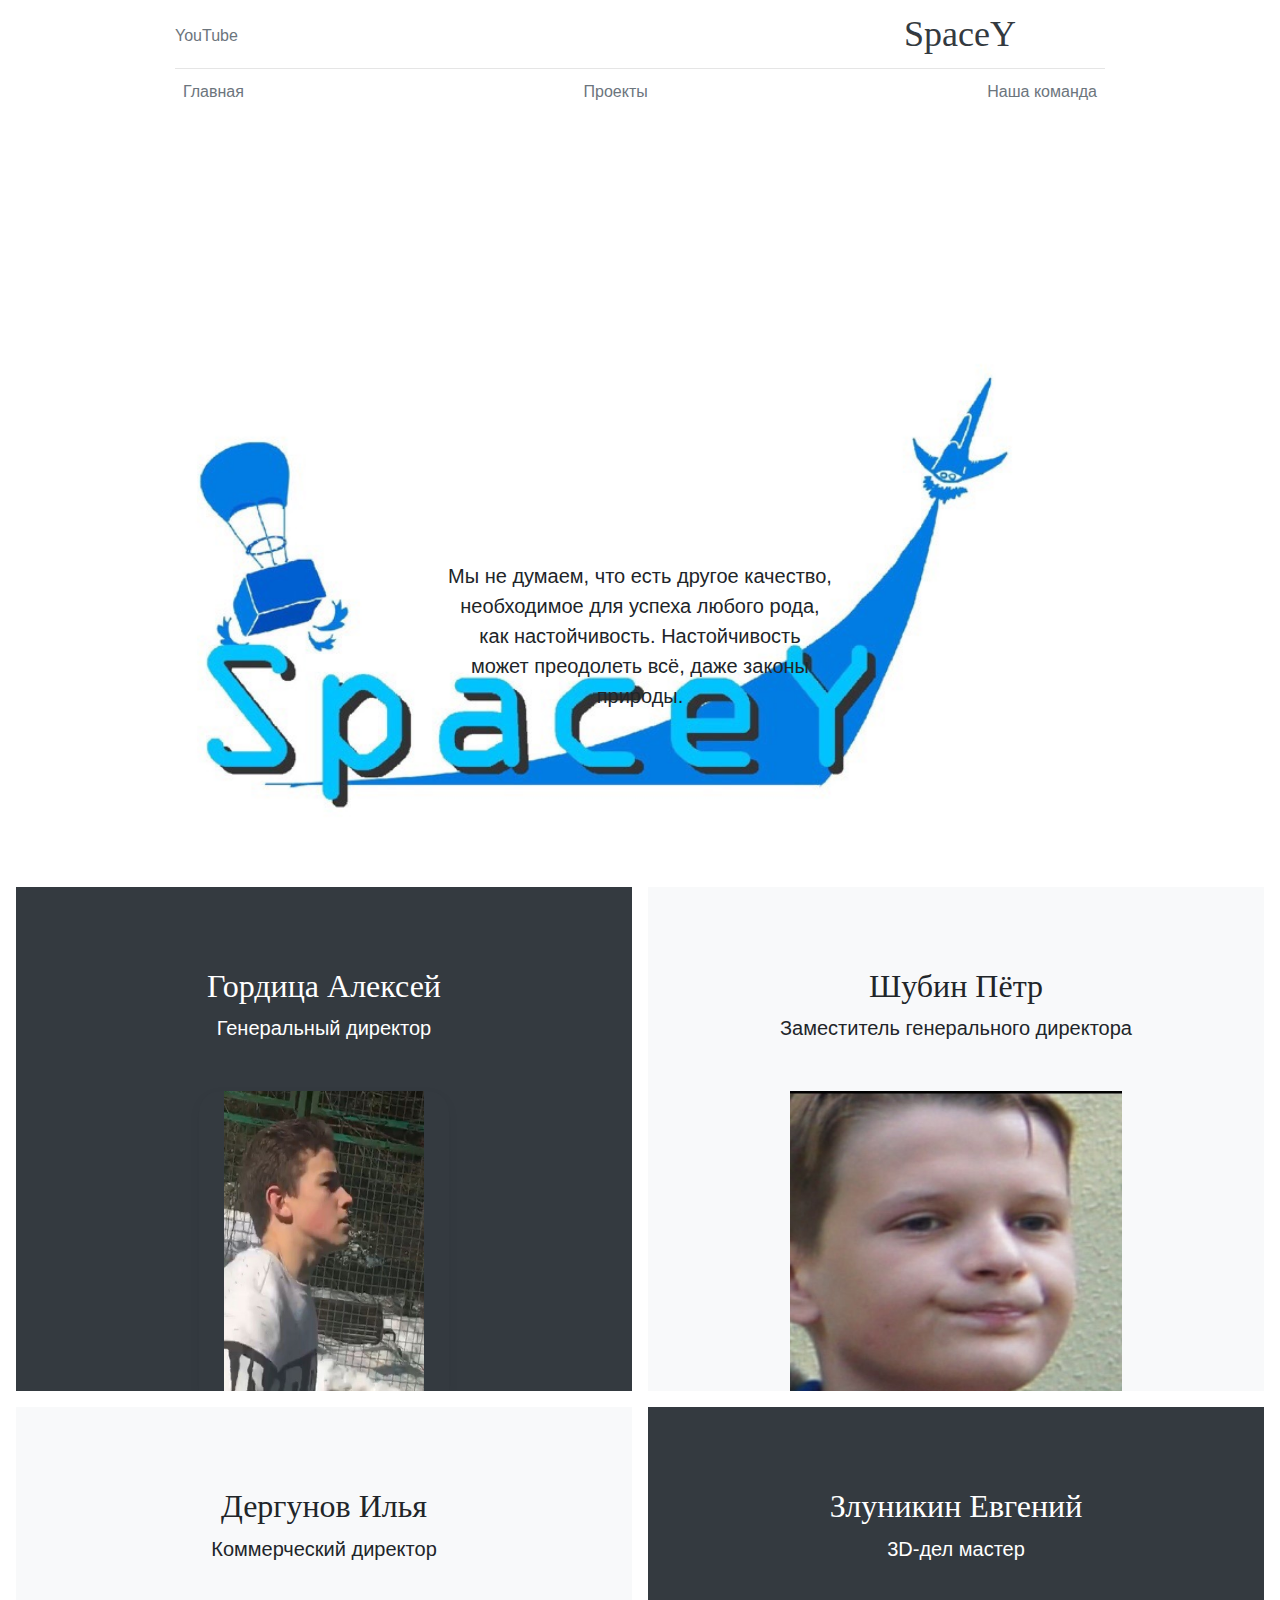
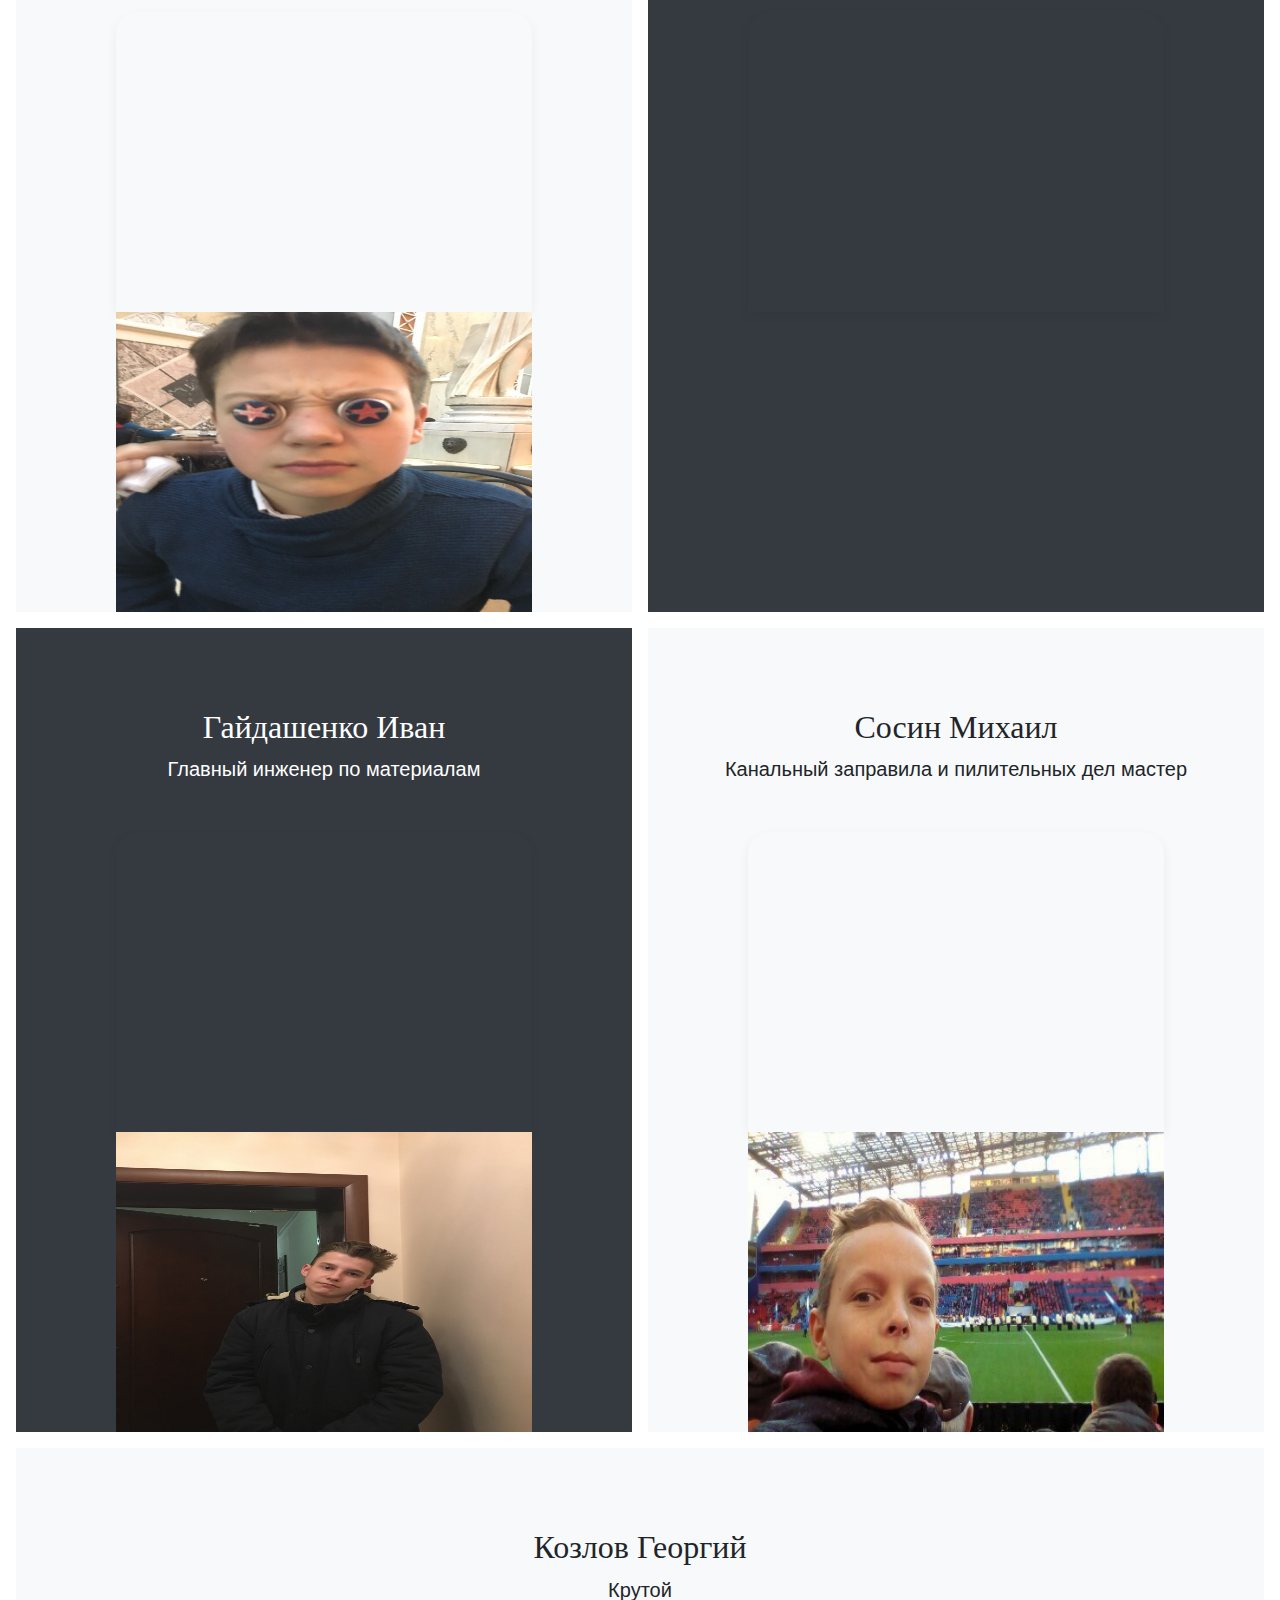
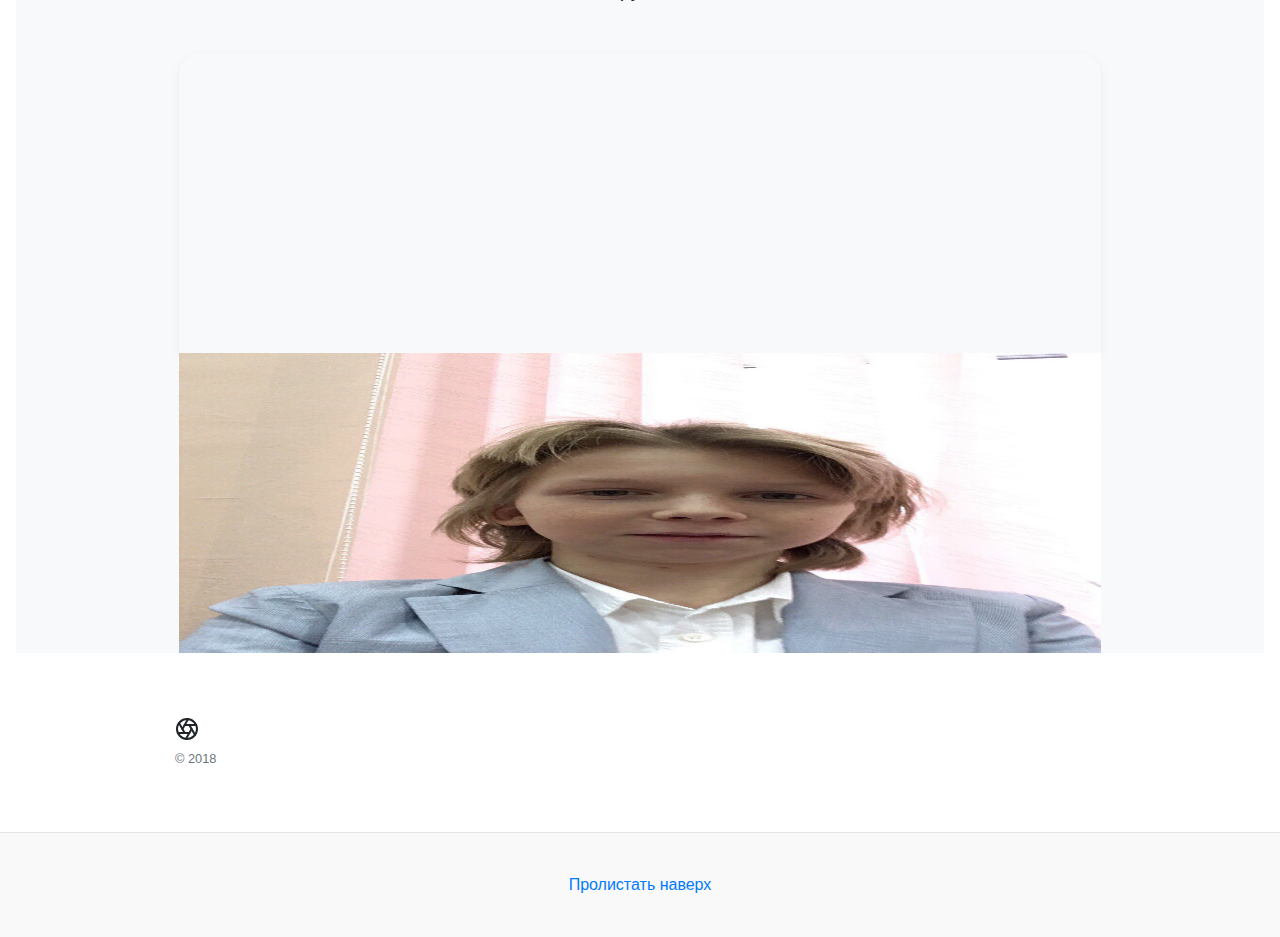
==== comanda.html @ ae743ade "69" ====
<!doctype html>
<html lang="en">
  <head>
    <meta charset="utf-8">
    <meta name="viewport" content="width=device-width, initial-scale=1, shrink-to-fit=no">
    <meta name="description" content="">
    <meta name="author" content="">
    <link rel="icon" href="./favicon.ico">

    <title>Команда SpaceY</title>

    <!-- Bootstrap core CSS -->
    <link href="./bootstrap.min.css" rel="stylesheet">

    <!-- Custom styles for this template -->
    <link href="SpaceY.css" rel="stylesheet">
  </head>

  <body>

    <div class="container">
      <header class="blog-header py-3">
        <div class="row flex-nowrap justify-content-between align-items-center">
          <div class="col-4 pt-1">
            <a class="text-muted" href="https://www.youtube.com/channel/UCDtJTgXYi8JCmPiMseCJ4BQ?view_as=subscriber">YouTube</a>
          </div>
          <div class="col-4 text-center">
            <a class="blog-header-logo text-dark" href="index.html">SpaceY</a>
          </div>
        </div>
      </header>

      <div class="nav-scroller py-1 mb-2">
        <nav class="nav d-flex justify-content-between">
          <a class="p-2 text-muted" href="index.html">Главная</a>
          <a class="p-2 text-muted" href="indexproject.html">Проекты</a>
          <a class="p-2 text-muted" href="#">Наша команда</a>
        </nav>
      </div>
    </div>


    <div class="space-backgroud-2">
      <div class="position-relative space-backgroud-3 overflow-hidden p-3 p-md-5 m-md-3 text-center bg-white">
        <div class="col-md-5 p-lg-5 mx-auto my-5">
          <!--<h1 class="display-4 font-weight-normal">Punny headline</h1>-->
          <p class="lead font-weight-normal text-opacity">Мы не думаем, что есть другое качество, необходимое для успеха любого рода, как настойчивость. Настойчивость может преодолеть всё, даже законы природы.</p>
        </div>
        <!--<div class="product-device box-shadow d-none d-md-block"></div>
        <div class="product-device product-device-2 box-shadow d-none d-md-block"></div>-->
      </div>
    </div>
    <div class="d-md-flex flex-md-equal w-100 my-md-3 pl-md-3">
      <div class="bg-dark mr-md-3 pt-3 px-3 pt-md-5 px-md-5 text-center text-white overflow-hidden">
        <div class="my-3 py-3">
          <h2 class="display-5">Гордица Алексей</h2>
          <p class="lead">Генеральный директор</p>
        </div>
        <div class="bg-dark box-shadow mx-auto" style="width: 250px; height: 300px; border-radius: 21px 21px 0 0;">
          <img src="./olesha.jpg" alt="Responsive image" style="width: 80%; height: 300px;" >
        </div>
      </div>
      <div class="bg-light mr-md-3 pt-3 px-3 pt-md-5 px-md-5 text-center overflow-hidden">
        <div class="my-3 p-3">
          <h2 class="display-5">Шубин Пётр</h2>
          <p class="lead">Заместитель генерального директора</p>
        </div>
        <div class="bg-light box shadow mx-auto" style="width: 80%; height: 300px; border-radius: 21px 21px 0 0;">
          <img src="./petya.jpg" alt="Responsive image" style="width: 80%; height: 300px;" >
        </div>
      </div>
    </div>

    <div class="d-md-flex flex-md-equal w-100 my-md-3 pl-md-3">
     <div class="bg-light mr-md-3 pt-3 px-3 pt-md-5 px-md-5 text-center overflow-hidden">
        <div class="my-3 p-3">
          <h2 class="display-5">Дергунов Илья</h2>
          <p class="lead">Коммерческий директор</p>
        </div>
        <div class="bg-light box-shadow mx-auto" style="width: 80%; height: 300px; border-radius: 21px 21px 0 0;"></div>
          <img src="./iluha.jpg" alt="Responsive image" style="width: 80%; height: 300px;" >
      </div>
      <div class="bg-dark mr-md-3 pt-3 px-3 pt-md-5 px-md-5 text-center text-white overflow-hidden">
        <div class="my-3 py-3">
          <h2 class="display-5">Злуникин Евгений</h2>
          <p class="lead">3D-дел мастер</p>
        </div>
        <div class="bg-dark box-shadow mx-auto" style="width: 80%; height: 300px; border-radius: 21px 21px 0 0;"></div>
      </div>
    </div>

    <div class="d-md-flex flex-md-equal w-100 my-md-3 pl-md-3">
       <div class="bg-dark mr-md-3 pt-3 px-3 pt-md-5 px-md-5 text-center text-white overflow-hidden">
        <div class="my-3 py-3">
          <h2 class="display-5">Гайдашенко Иван</h2>
          <p class="lead">Главный инженер по материалам</p>
        </div>
        <div class="bg-dark box-shadow mx-auto" style="width: 80%; height: 300px; border-radius: 21px 21px 0 0;"></div>
          <img src="./ivane.jpg" alt="Responsive image" style="width: 80%; height: 300px;" >
      </div>
      <div class="bg-light mr-md-3 pt-3 px-3 pt-md-5 px-md-5 text-center overflow-hidden">
        <div class="my-3 p-3">
          <h2 class="display-5">Сосин Михаил</h2>
          <p class="lead">Канальный заправила и пилительных дел мастер</p>
        </div>
        <div class="bg-light box-shadow mx-auto" style="width: 80%; height: 300px; border-radius: 21px 21px 0 0;"></div>
          <img src="./misha.jpg" alt="Responsive image" style="width: 80%; height: 300px;" >
      </div>
    </div>

    <div class="d-md-flex flex-md-equal w-100 my-md-3 pl-md-3">
      <div class="bg-light mr-md-3 pt-3 px-3 pt-md-5 px-md-5 text-center overflow-hidden">
        <div class="my-3 p-3">
          <h2 class="display-5">Козлов Георгий</h2>
          <p class="lead">Крутой</p>
        </div>
        <div class="bg-light box-shadow mx-auto" style="width: 80%; height: 300px; border-radius: 21px 21px 0 0;"></div>
          <img src="./gosha.jpg" alt="Responsive image" style="width: 80%; height: 300px;" >
      </div>
      <!-- <div class="bg-dark mr-md-3 pt-3 px-3 pt-md-5 px-md-5 text-center text-white overflow-hidden">
        <div class="my-3 py-3">
          <h2 class="display-5">Семанин Андрей</h2>
          <p class="lead">Рвётся в бой</p>
        </div>
        <div class="bg-dark box-shadow mx-auto" style="width: 80%; height: 300px; border-radius: 21px 21px 0 0;"></div>
      </div>-->
    </div>

    <footer class="container py-5">
      <div class="row">
        <div class="col-12 col-md">
          <svg xmlns="http://www.w3.org/2000/svg" width="24" height="24" viewBox="0 0 24 24" fill="none" stroke="currentColor" stroke-width="2" stroke-linecap="round" stroke-linejoin="round" class="d-block mb-2"><circle cx="12" cy="12" r="10"></circle><line x1="14.31" y1="8" x2="20.05" y2="17.94"></line><line x1="9.69" y1="8" x2="21.17" y2="8"></line><line x1="7.38" y1="12" x2="13.12" y2="2.06"></line><line x1="9.69" y1="16" x2="3.95" y2="6.06"></line><line x1="14.31" y1="16" x2="2.83" y2="16"></line><line x1="16.62" y1="12" x2="10.88" y2="21.94"></line></svg>
          <small class="d-block mb-3 text-muted">&copy; 2018</small>
        </div>
      </div>
    </footer>
    <footer class="blog-footer">
      <p>
        <a href="#">Пролистать наверх</a>
      </p>
    </footer>

    <!-- Bootstrap core JavaScript
    ================================================== -->
    <!-- Placed at the end of the document so the pages load faster -->
    <script src="https://code.jquery.com/jquery-3.2.1.slim.min.js" integrity="sha384-KJ3o2DKtIkvYIK3UENzmM7KCkRr/rE9/Qpg6aAZGJwFDMVNA/GpGFF93hXpG5KkN" crossorigin="anonymous"></script>
    <script>window.jQuery || document.write('<script src="./jquery-slim.min.js"><\/script>')</script>
    <script src="./popper.min.js"></script>
    <script src="./bootstrap.min.js"></script>
    <script src="./holder.min.js"></script>
    <script>
      Holder.addTheme('thumb', {
        bg: '#55595c',
        fg: '#eceeef',
        text: 'Thumbnail'
      });
    </script>
  </body>
</html>
---- SpaceY.css ----
/* stylelint-disable selector-list-comma-newline-after */

.blog-header {
  line-height: 1;
  border-bottom: 1px solid #e5e5e5;
}

.blog-header-logo {
  font-family: "Playfair Display", Georgia, "Times New Roman", serif;
  font-size: 2.25rem;
}

.blog-header-logo:hover {
  text-decoration: none;
}

h1, h2, h3, h4, h5, h6 {
  font-family: "Playfair Display", Georgia, "Times New Roman", serif;
}

.display-4 {
  font-size: 2.5rem;
}
@media (min-width: 768px) {
  .display-4 {
    font-size: 3rem;
  }
}

.nav-scroller {
  position: relative;
  z-index: 2;
  height: 2.75rem;
  overflow-y: hidden;
}

.nav-scroller .nav {
  display: -webkit-box;
  display: -ms-flexbox;
  display: flex;
  -ms-flex-wrap: nowrap;
  flex-wrap: nowrap;
  padding-bottom: 1rem;
  margin-top: -1px;
  overflow-x: auto;
  text-align: center;
  white-space: nowrap;
  -webkit-overflow-scrolling: touch;
}

.nav-scroller .nav-link {
  padding-top: .75rem;
  padding-bottom: .75rem;
  font-size: .875rem;
}

.card-img-right {
  height: 100%;
  border-radius: 0 3px 3px 0;
}

.flex-auto {
  -ms-flex: 0 0 auto;
  -webkit-box-flex: 0;
  flex: 0 0 auto;
}

.h-250 { height: 250px; }
@media (min-width: 768px) {
  .h-md-250 { height: 250px; }
}

.border-top { border-top: 1px solid #e5e5e5; }
.border-bottom { border-bottom: 1px solid #e5e5e5; }

.box-shadow { box-shadow: 0 .25rem .75rem rgba(0, 0, 0, .05); }

/*
 * Blog name and description
 */
.blog-title {
  margin-bottom: 0;
  font-size: 2rem;
  font-weight: 400;
}
.blog-description {
  font-size: 1.1rem;
  color: #999;
}

@media (min-width: 40em) {
  .blog-title {
    font-size: 3.5rem;
  }
}

/* Pagination */
.blog-pagination {
  margin-bottom: 4rem;
}
.blog-pagination > .btn {
  border-radius: 2rem;
}

/*
 * Blog posts
 */
.blog-post {
  margin-bottom: 4rem;
}
.blog-post-title {
  margin-bottom: .25rem;
  font-size: 2.5rem;
}
.blog-post-meta {
  margin-bottom: 1.25rem;
  color: #999;
}

/*
 * Footer
 */
.blog-footer {
  padding: 2.5rem 0;
  color: #999;
  text-align: center;
  background-color: #f9f9f9;
  border-top: .05rem solid #e5e5e5;
}
.blog-footer p:last-child {
  margin-bottom: 0;
}
.container {
  max-width: 960px;
}

/*
 * Custom translucent site header
 */

.site-header {
  background-color: rgba(0, 0, 0, .85);
  -webkit-backdrop-filter: saturate(180%) blur(20px);
  backdrop-filter: saturate(180%) blur(20px);
}
.site-header a {
  color: #999;
  transition: ease-in-out color .15s;
}
.site-header a:hover {
  color: #fff;
  text-decoration: none;
}

/*
 * Dummy devices (replace them with your own or something else entirely!)
 */

.product-device {
  position: absolute;
  right: 10%;
  bottom: -30%;
  width: 300px;
  height: 540px;
  background-color: #333;
  border-radius: 21px;
  -webkit-transform: rotate(30deg);
  transform: rotate(30deg);
}

.product-device::before {
  position: absolute;
  top: 10%;
  right: 10px;
  bottom: 10%;
  left: 10px;
  content: "";
  background-color: rgba(255, 255, 255, .1);
  border-radius: 5px;
}

.product-device-2 {
  top: -25%;
  right: auto;
  bottom: 0;
  left: 5%;
  background-color: #e5e5e5;
}
.space-backgroud {
  background-image: url("./oryol-1.jpg");
  background-repeat: no-repeat;
  width: 100%;
  height: 100%;
}
.space-backgroud-2 {
  opacity: 1;
  
}
.space-backgroud-3 {
  background-image: url("./newlog.jpg");
  background-repeat: no-repeat;
  background-size: 87%;
  margin: 20%;
  height: 100%;
  opacity: 1;
}
.space-backgroud-4 {
  background-image: url("./oryol-2.jpg");
  background-repeat: no-repeat;
  width: 100%;
  height: 100%;
}

.text-opacity {
  margin-top: 75%;
}
/*
 * Extra utilities
 */

.border-top { border-top: 1px solid #e5e5e5; }
.border-bottom { border-bottom: 1px solid #e5e5e5; }

.box-shadow { box-shadow: 0 .25rem .75rem rgba(0, 0, 0, .05); }

.flex-equal > * {
  -ms-flex: 1;
  -webkit-box-flex: 1;
  flex: 1;
}
@media (min-width: 768px) {
  .flex-md-equal > * {
    -ms-flex: 1;
    -webkit-box-flex: 1;
    flex: 1;
  }
}

.overflow-hidden { overflow: hidden; }
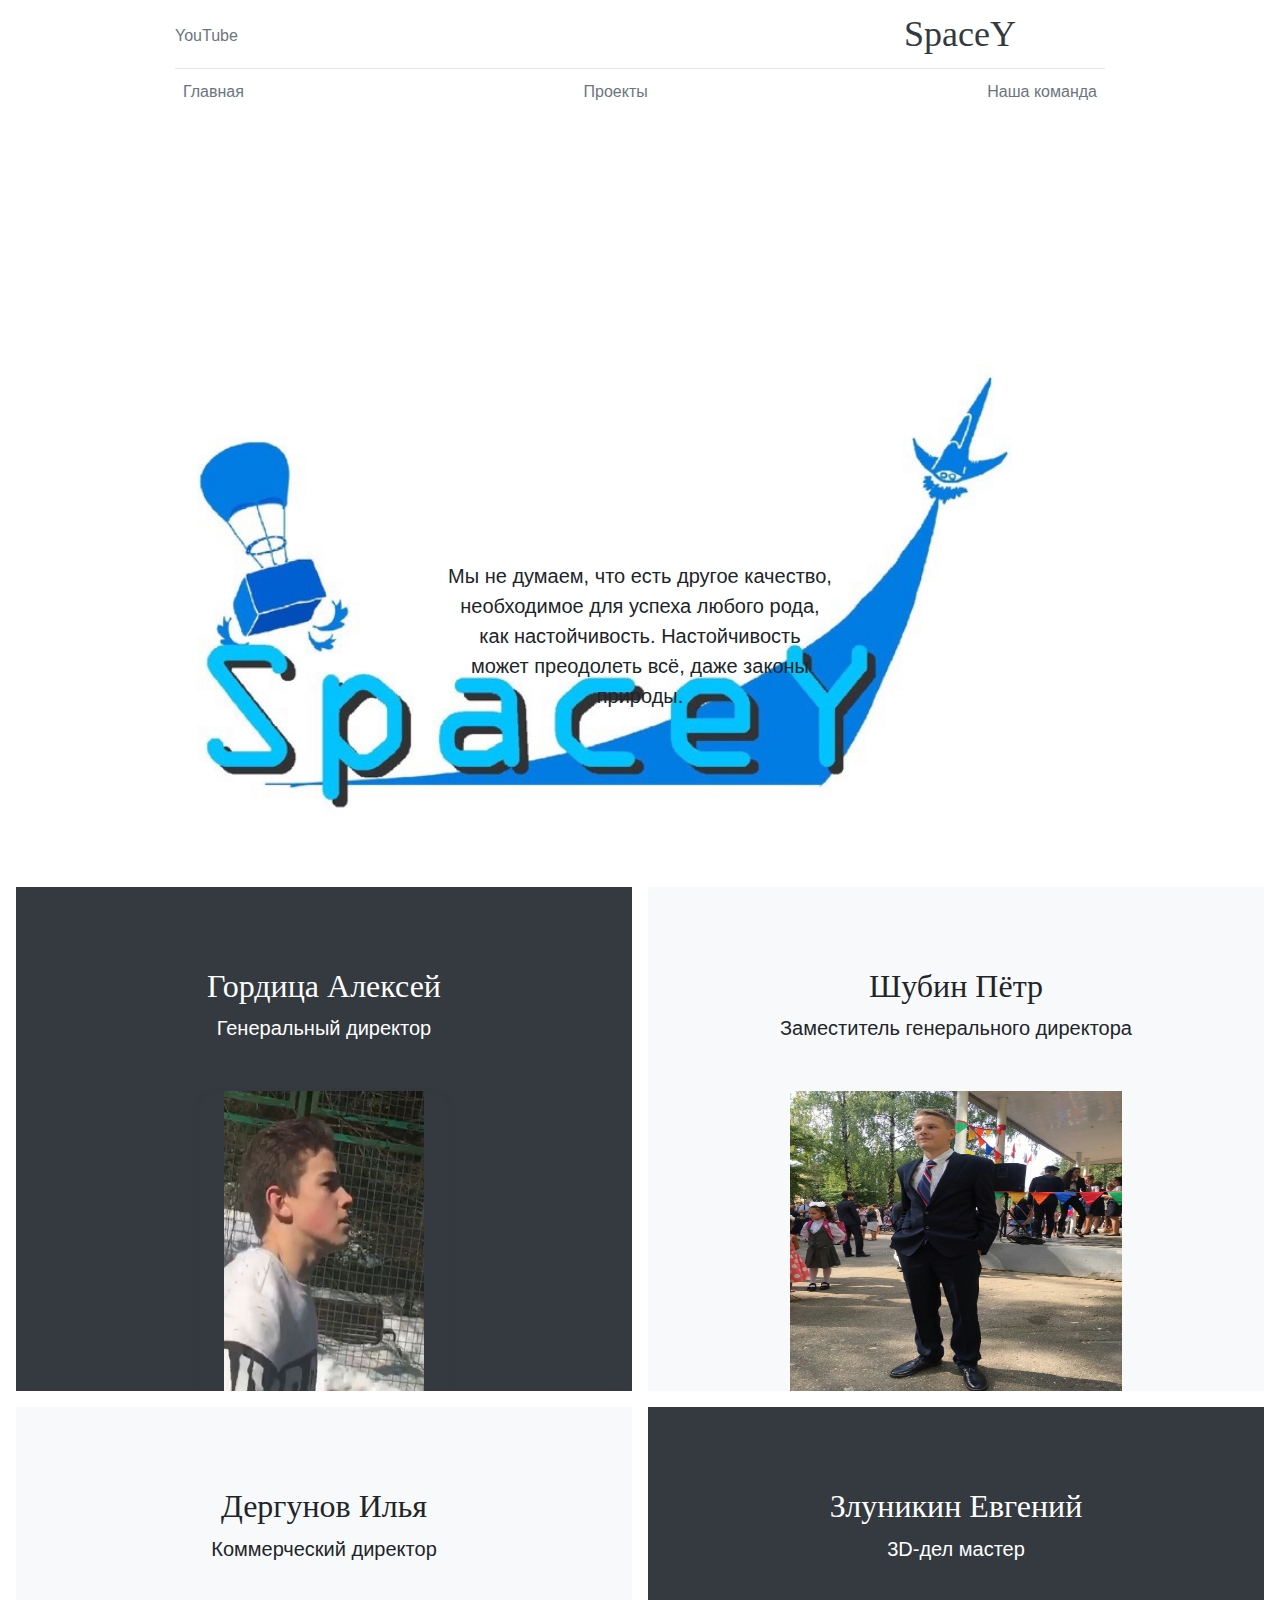
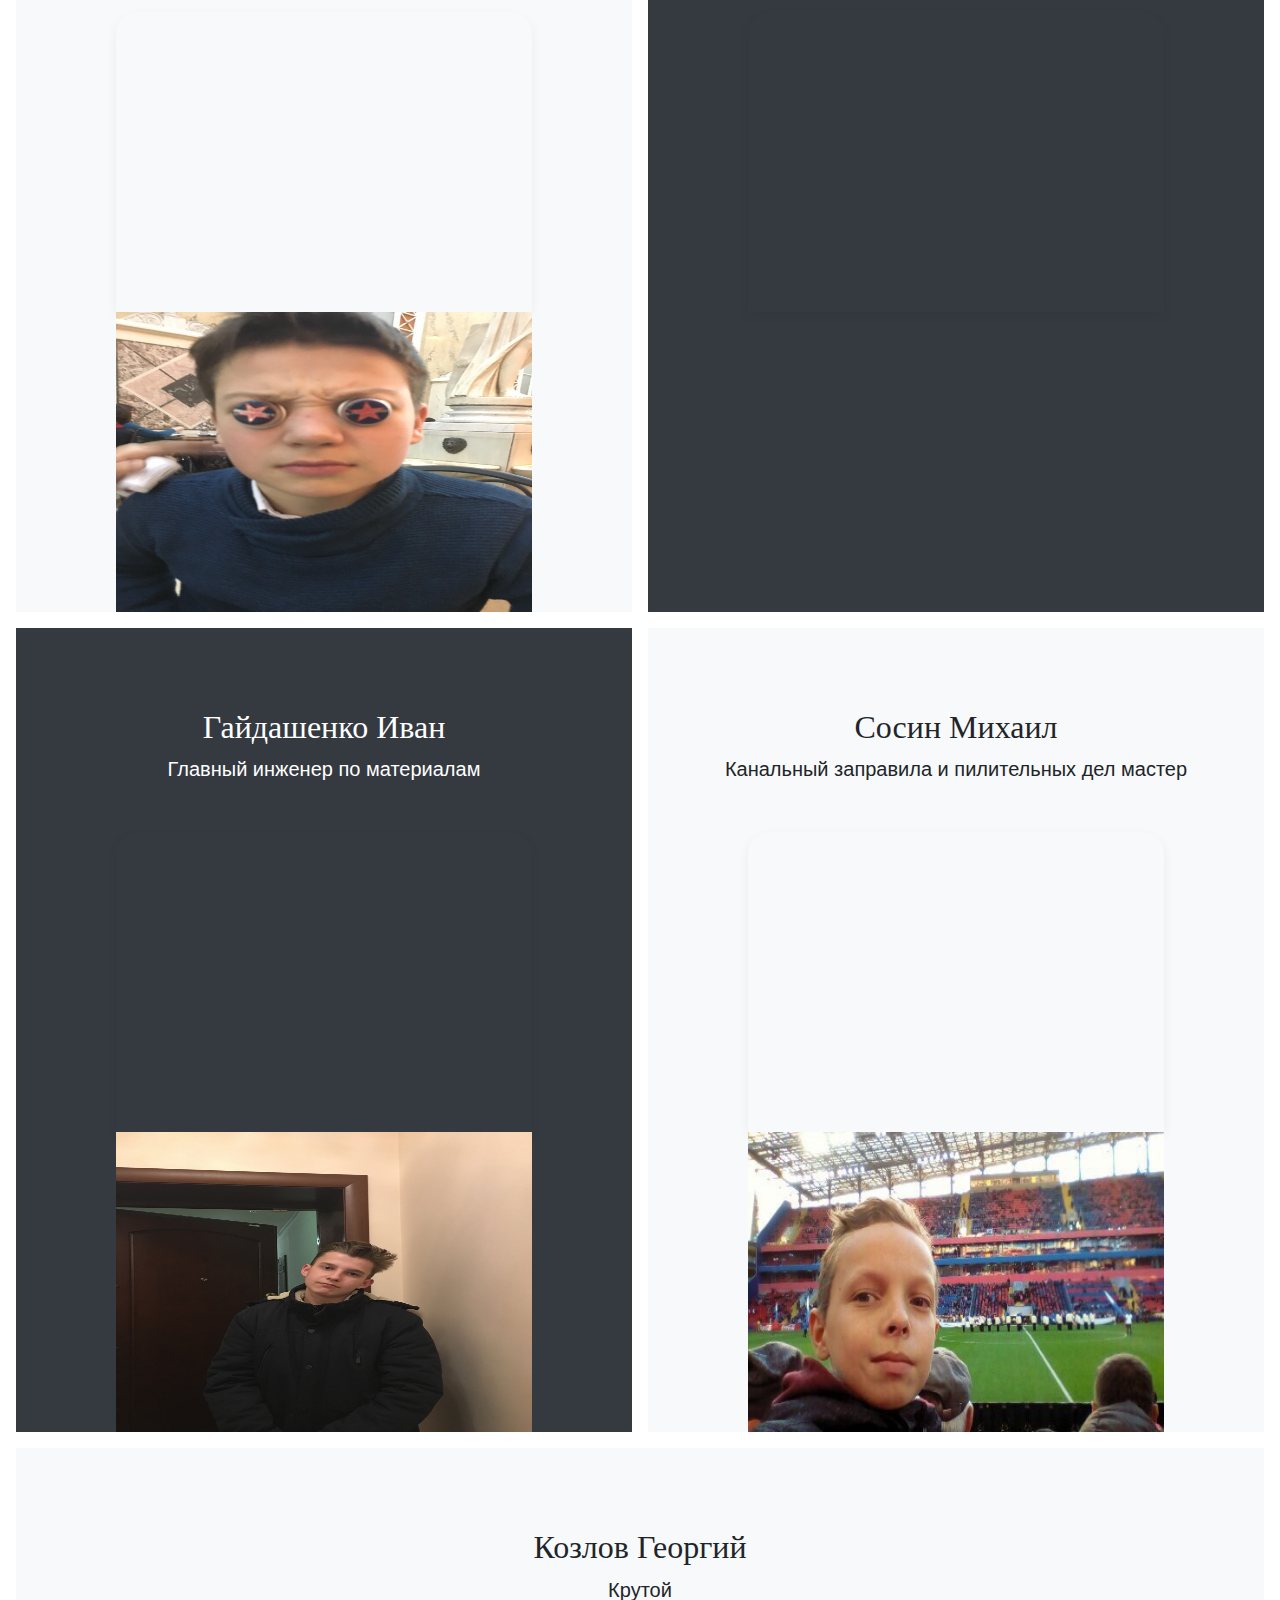
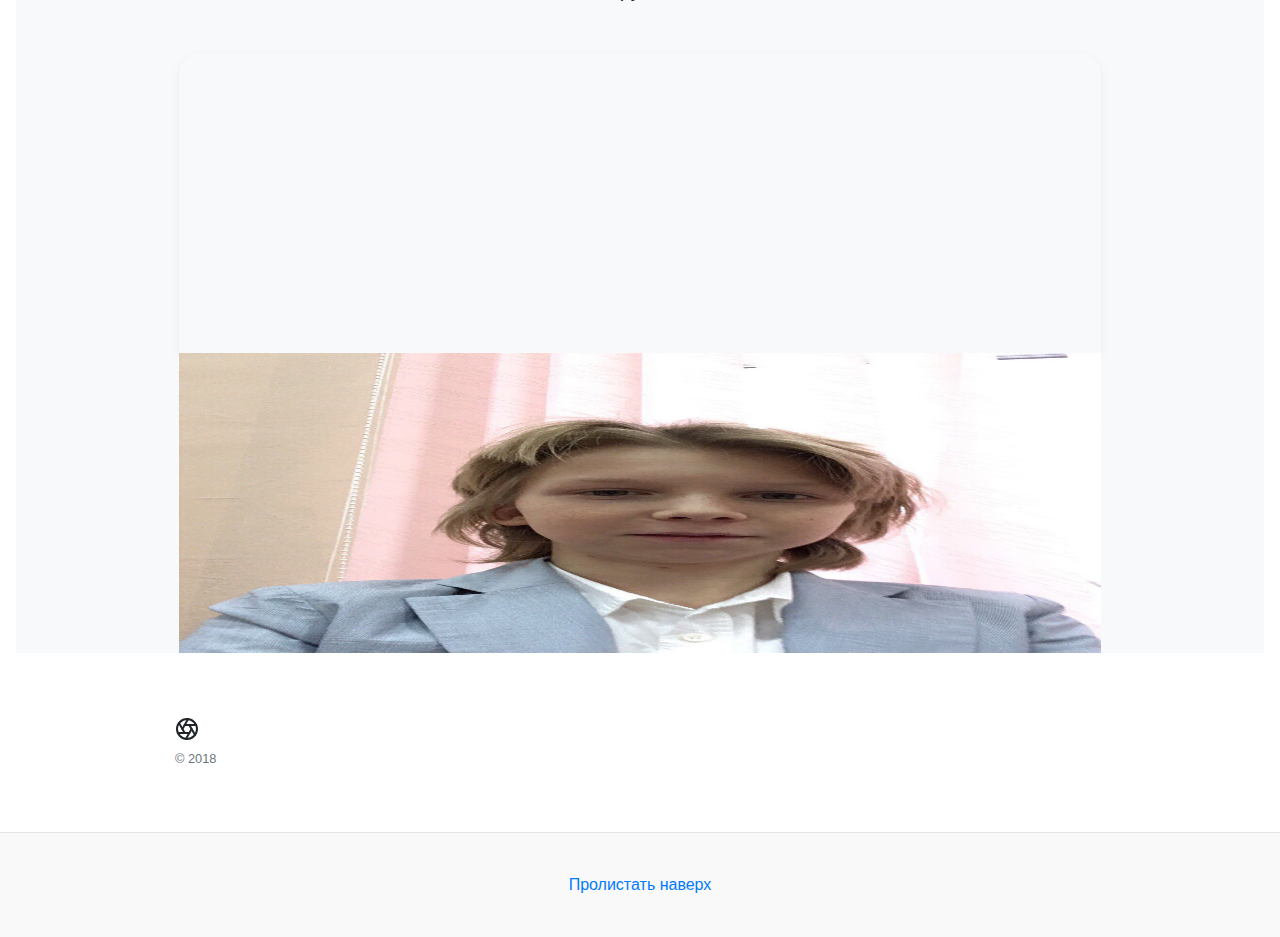
==== commit 1f3645e4: "71" ====
--- a/comanda.html
+++ b/comanda.html
@@ -66,7 +66,7 @@
           <p class="lead">Заместитель генерального директора</p>
         </div>
         <div class="bg-light box shadow mx-auto" style="width: 80%; height: 300px; border-radius: 21px 21px 0 0;">
-          <img src="./petya.jpg" alt="Responsive image" style="width: 80%; height: 300px;" >
+          <img src="./petyanaryad.jpg" alt="Responsive image" style="width: 80%; height: 300px;" >
         </div>
       </div>
     </div>
--- a/SpaceY.css
+++ b/SpaceY.css
@@ -187,7 +187,7 @@
   background-color: #e5e5e5;
 }
 .space-backgroud {
-  background-image: url("./oryol-1.jpg");
+  background-image: url("./earth.jpg");
   background-repeat: no-repeat;
   width: 100%;
   height: 100%;
@@ -204,8 +204,8 @@
   height: 100%;
   opacity: 1;
 }
-.space-backgroud-4 {
-  background-image: url("./oryol-2.jpg");
+.space-backgroud-4ss {
+  background-image: url("./oryol-1.jpg");
   background-repeat: no-repeat;
   width: 100%;
   height: 100%;
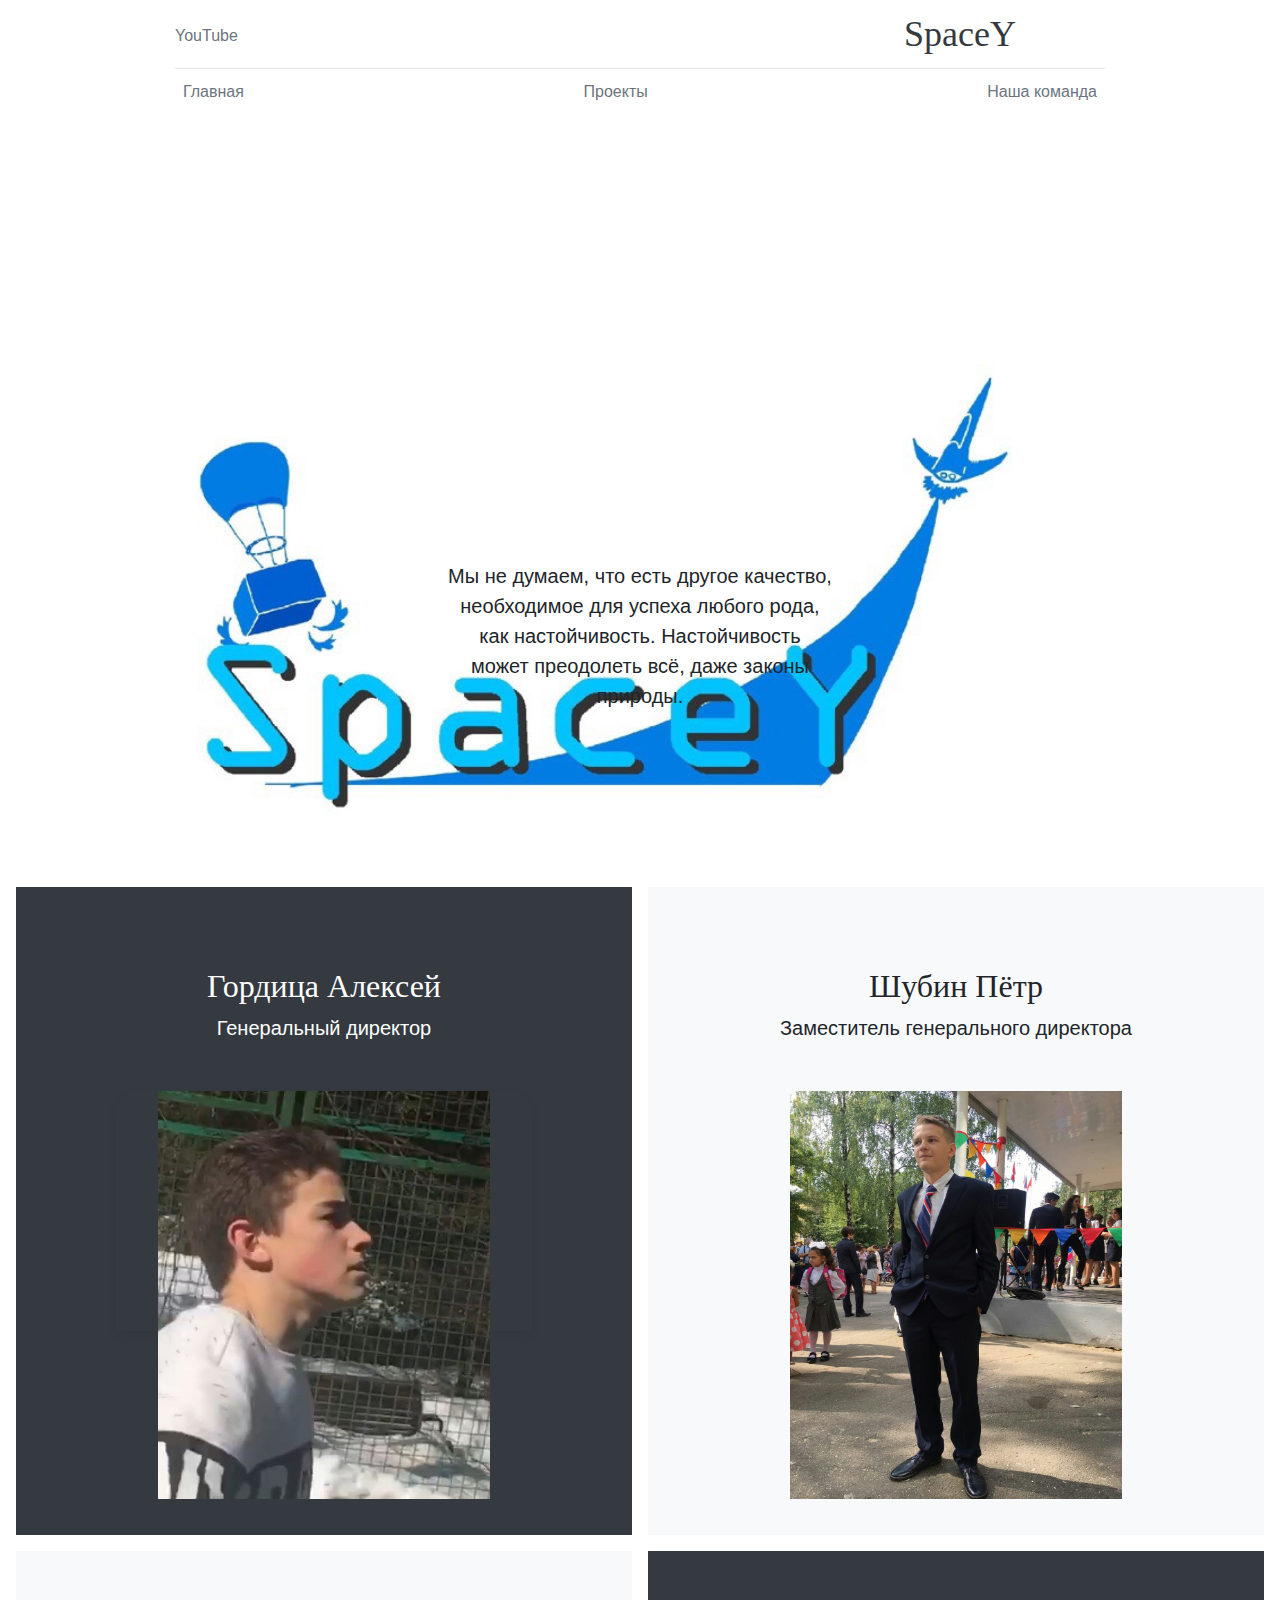
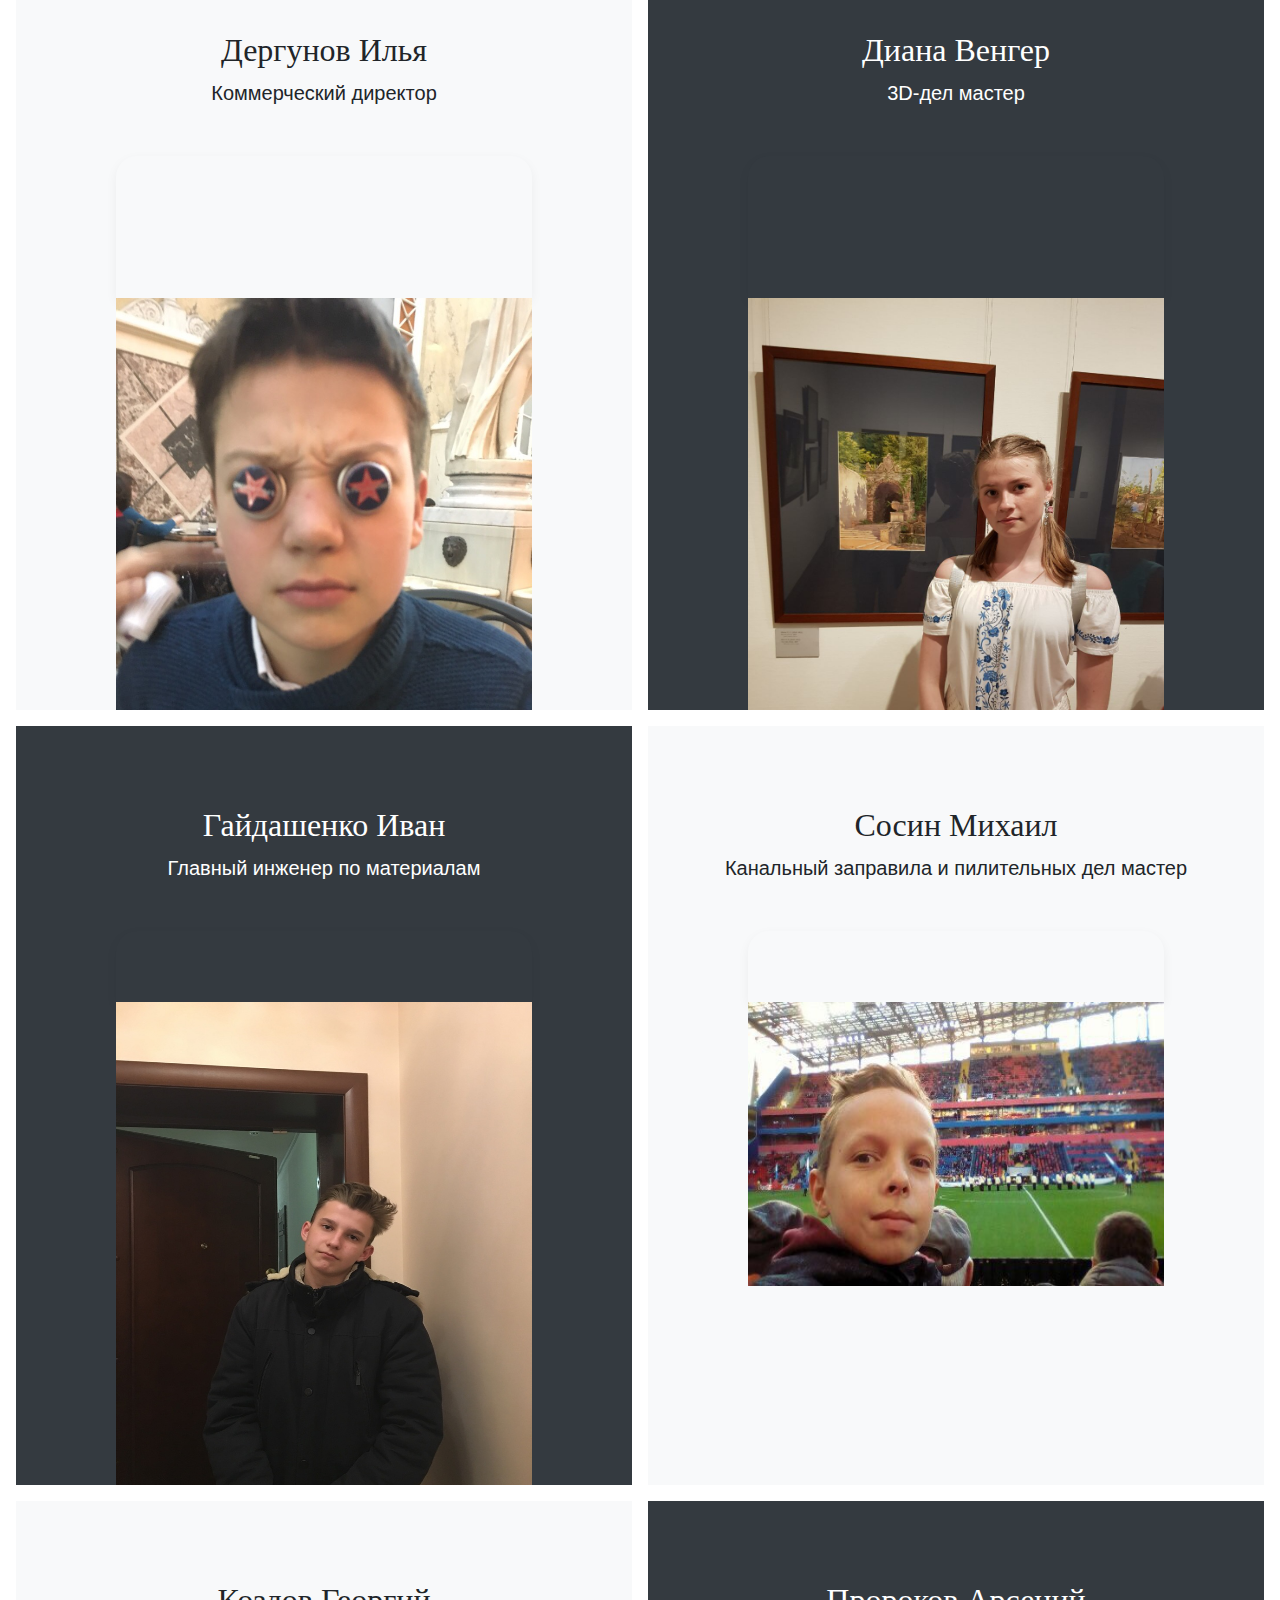
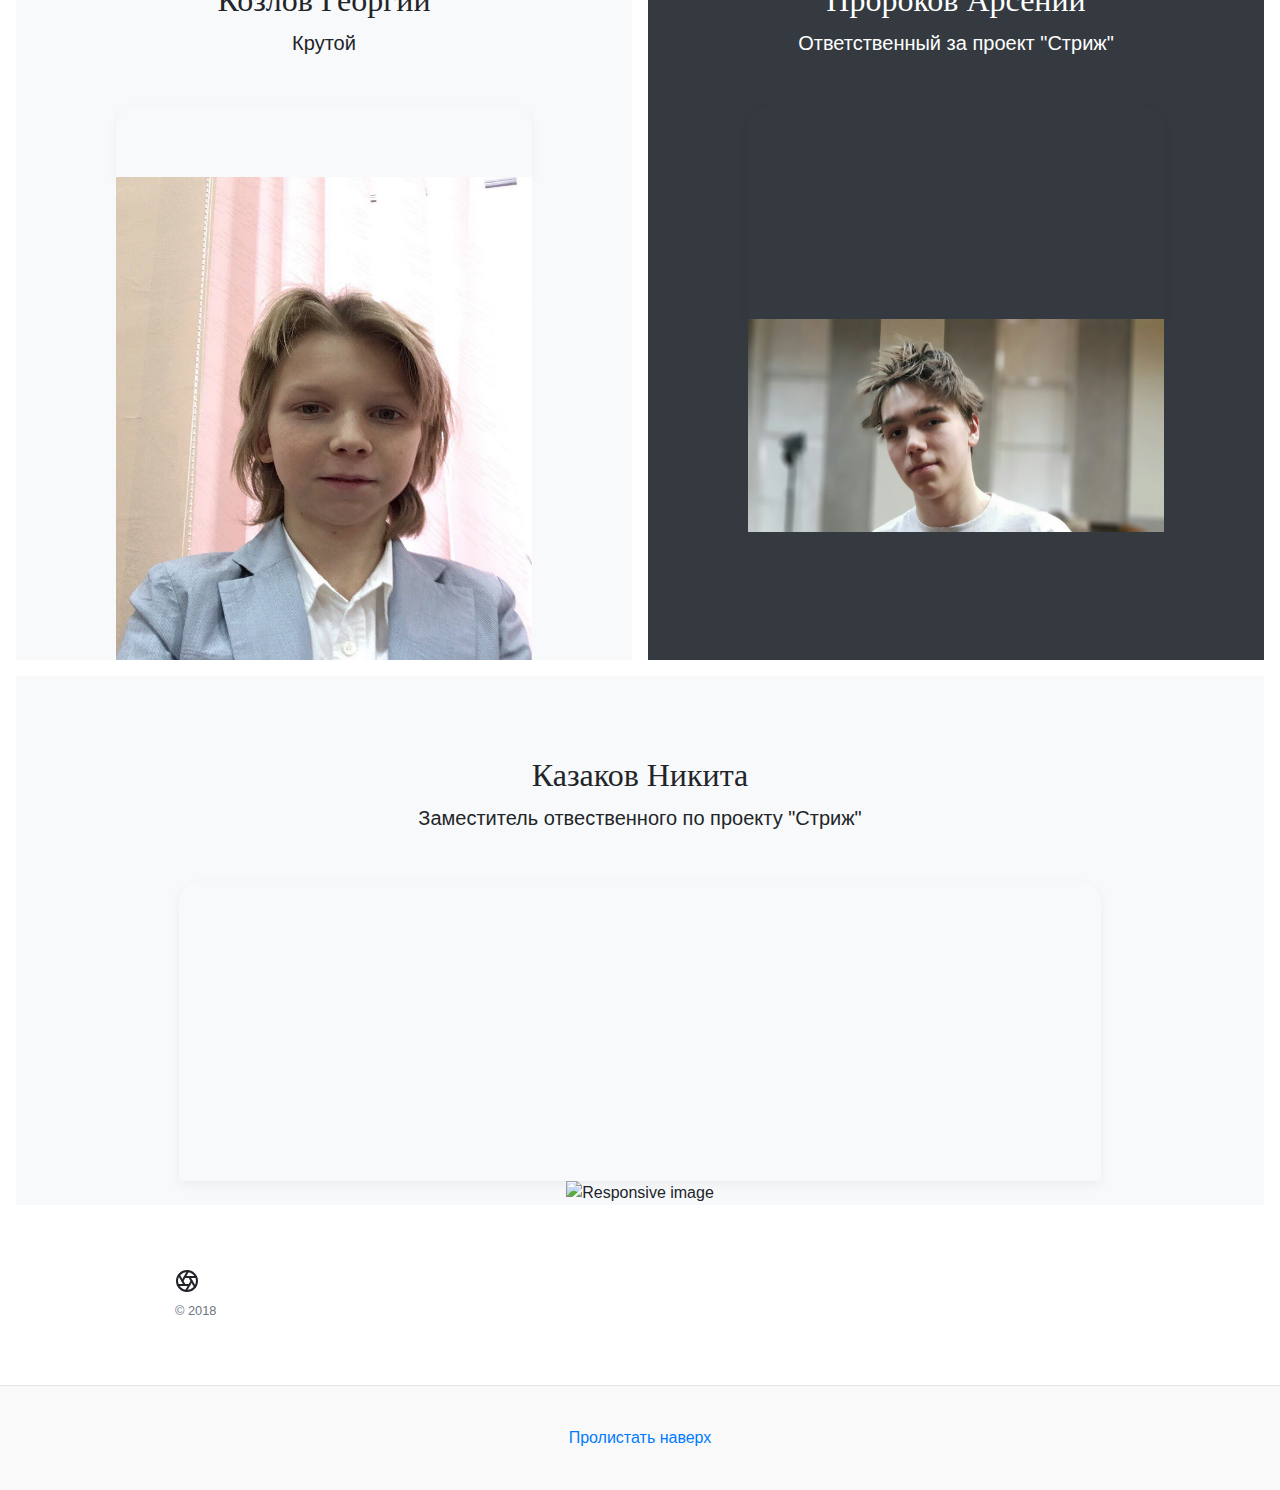
==== commit 62d293b7: "72" ====
--- a/comanda.html
+++ b/comanda.html
@@ -56,8 +56,8 @@
           <h2 class="display-5">Гордица Алексей</h2>
           <p class="lead">Генеральный директор</p>
         </div>
-        <div class="bg-dark box-shadow mx-auto" style="width: 250px; height: 300px; border-radius: 21px 21px 0 0;">
-          <img src="./olesha.jpg" alt="Responsive image" style="width: 80%; height: 300px;" >
+        <div class="bg-dark box-shadow mx-auto" style="width: 80%; height: 40%; border-radius: 21px 21px 0 0;">
+          <img src="./olesha.jpg" alt="Responsive image" style="width: 80%; height: 170%;" >
         </div>
       </div>
       <div class="bg-light mr-md-3 pt-3 px-3 pt-md-5 px-md-5 text-center overflow-hidden">
@@ -65,8 +65,8 @@
           <h2 class="display-5">Шубин Пётр</h2>
           <p class="lead">Заместитель генерального директора</p>
         </div>
-        <div class="bg-light box shadow mx-auto" style="width: 80%; height: 300px; border-radius: 21px 21px 0 0;">
-          <img src="./petyanaryad.jpg" alt="Responsive image" style="width: 80%; height: 300px;" >
+        <div class="bg-light box shadow mx-auto" style="width: 80%; height: 40%; border-radius: 21px 21px 0 0;">
+          <img src="./petyanaryad.jpg" alt="Responsive image" style="width: 80%; height: 170%;" >
         </div>
       </div>
     </div>
@@ -77,15 +77,16 @@
           <h2 class="display-5">Дергунов Илья</h2>
           <p class="lead">Коммерческий директор</p>
         </div>
-        <div class="bg-light box-shadow mx-auto" style="width: 80%; height: 300px; border-radius: 21px 21px 0 0;"></div>
-          <img src="./iluha.jpg" alt="Responsive image" style="width: 80%; height: 300px;" >
+        <div class="bg-light box-shadow mx-auto" style="width: 80%; height: 20%; border-radius: 21px 21px 0 0;"></div>
+          <img src="./iluha.jpg" alt="Responsive image" style="width: 80%; height: 80%;" >
       </div>
       <div class="bg-dark mr-md-3 pt-3 px-3 pt-md-5 px-md-5 text-center text-white overflow-hidden">
         <div class="my-3 py-3">
-          <h2 class="display-5">Злуникин Евгений</h2>
+          <h2 class="display-5">Диана Венгер</h2>
           <p class="lead">3D-дел мастер</p>
         </div>
-        <div class="bg-dark box-shadow mx-auto" style="width: 80%; height: 300px; border-radius: 21px 21px 0 0;"></div>
+        <div class="bg-dark box-shadow mx-auto" style="width: 80%; height: 20%; border-radius: 21px 21px 0 0;"></div>
+          <img src="./diana.jpg" alt="Responsive image" style="width: 80%; height: 75%;">
       </div>
     </div>
 
@@ -95,16 +96,16 @@
           <h2 class="display-5">Гайдашенко Иван</h2>
           <p class="lead">Главный инженер по материалам</p>
         </div>
-        <div class="bg-dark box-shadow mx-auto" style="width: 80%; height: 300px; border-radius: 21px 21px 0 0;"></div>
-          <img src="./ivane.jpg" alt="Responsive image" style="width: 80%; height: 300px;" >
+        <div class="bg-dark box-shadow mx-auto" style="width: 80%; height: 10%; border-radius: 21px 21px 0 0;"></div>
+          <img src="./ivane.jpg" alt="Responsive image" style="width: 80%; height: 70%;" >
       </div>
       <div class="bg-light mr-md-3 pt-3 px-3 pt-md-5 px-md-5 text-center overflow-hidden">
         <div class="my-3 p-3">
           <h2 class="display-5">Сосин Михаил</h2>
           <p class="lead">Канальный заправила и пилительных дел мастер</p>
         </div>
-        <div class="bg-light box-shadow mx-auto" style="width: 80%; height: 300px; border-radius: 21px 21px 0 0;"></div>
-          <img src="./misha.jpg" alt="Responsive image" style="width: 80%; height: 300px;" >
+        <div class="bg-light box-shadow mx-auto" style="width: 80%; height: 10%; border-radius: 21px 21px 0 0;"></div>
+          <img src="./misha.jpg" alt="Responsive image" style="width: 80%; height: 40%;" >
       </div>
     </div>
 
@@ -114,13 +115,32 @@
           <h2 class="display-5">Козлов Георгий</h2>
           <p class="lead">Крутой</p>
         </div>
+        <div class="bg-light box-shadow mx-auto" style="width: 80%; height: 10%; border-radius: 21px 21px 0 0;"></div>
+          <img src="./gosha.jpg" alt="Responsive image" style="width: 80%; height: 70%;" >
+      </div>
+      <div class="bg-dark mr-md-3 pt-3 px-3 pt-md-5 px-md-5 text-center text-white overflow-hidden">
+        <div class="my-3 py-3">
+          <h2 class="display-5">Пророков Арсений</h2>
+          <p class="lead">Ответственный за проект "Стриж"</p>
+        </div>
+        <div class="bg-dark box-shadow mx-auto" style="width: 80%; height: 30%; border-radius: 21px 21px 0 0;"></div>
+          <img src="./arseniy.jpg" alt="Responsive image" style="width: 80%; height: 30%;">
+      </div>
+    </div>
+
+     <div class="d-md-flex flex-md-equal w-100 my-md-3 pl-md-3">
+      <div class="bg-light mr-md-3 pt-3 px-3 pt-md-5 px-md-5 text-center overflow-hidden">
+        <div class="my-3 p-3">
+          <h2 class="display-5">Казаков Никита</h2>
+          <p class="lead">Заместитель отвественного по проекту "Стриж"</p>
+        </div>
         <div class="bg-light box-shadow mx-auto" style="width: 80%; height: 300px; border-radius: 21px 21px 0 0;"></div>
-          <img src="./gosha.jpg" alt="Responsive image" style="width: 80%; height: 300px;" >
+          <img src="./ .jpg" alt="Responsive image" style="width: 80%; height: 300px;" >
       </div>
-      <!-- <div class="bg-dark mr-md-3 pt-3 px-3 pt-md-5 px-md-5 text-center text-white overflow-hidden">
+      <!--<div class="bg-dark mr-md-3 pt-3 px-3 pt-md-5 px-md-5 text-center text-white overflow-hidden">
         <div class="my-3 py-3">
-          <h2 class="display-5">Семанин Андрей</h2>
-          <p class="lead">Рвётся в бой</p>
+          <h2 class="display-5">Твоя мамка хыыы)))0))</h2>
+          <p class="lead">Ответственный за проект "Стриж"</p>
         </div>
         <div class="bg-dark box-shadow mx-auto" style="width: 80%; height: 300px; border-radius: 21px 21px 0 0;"></div>
       </div>-->
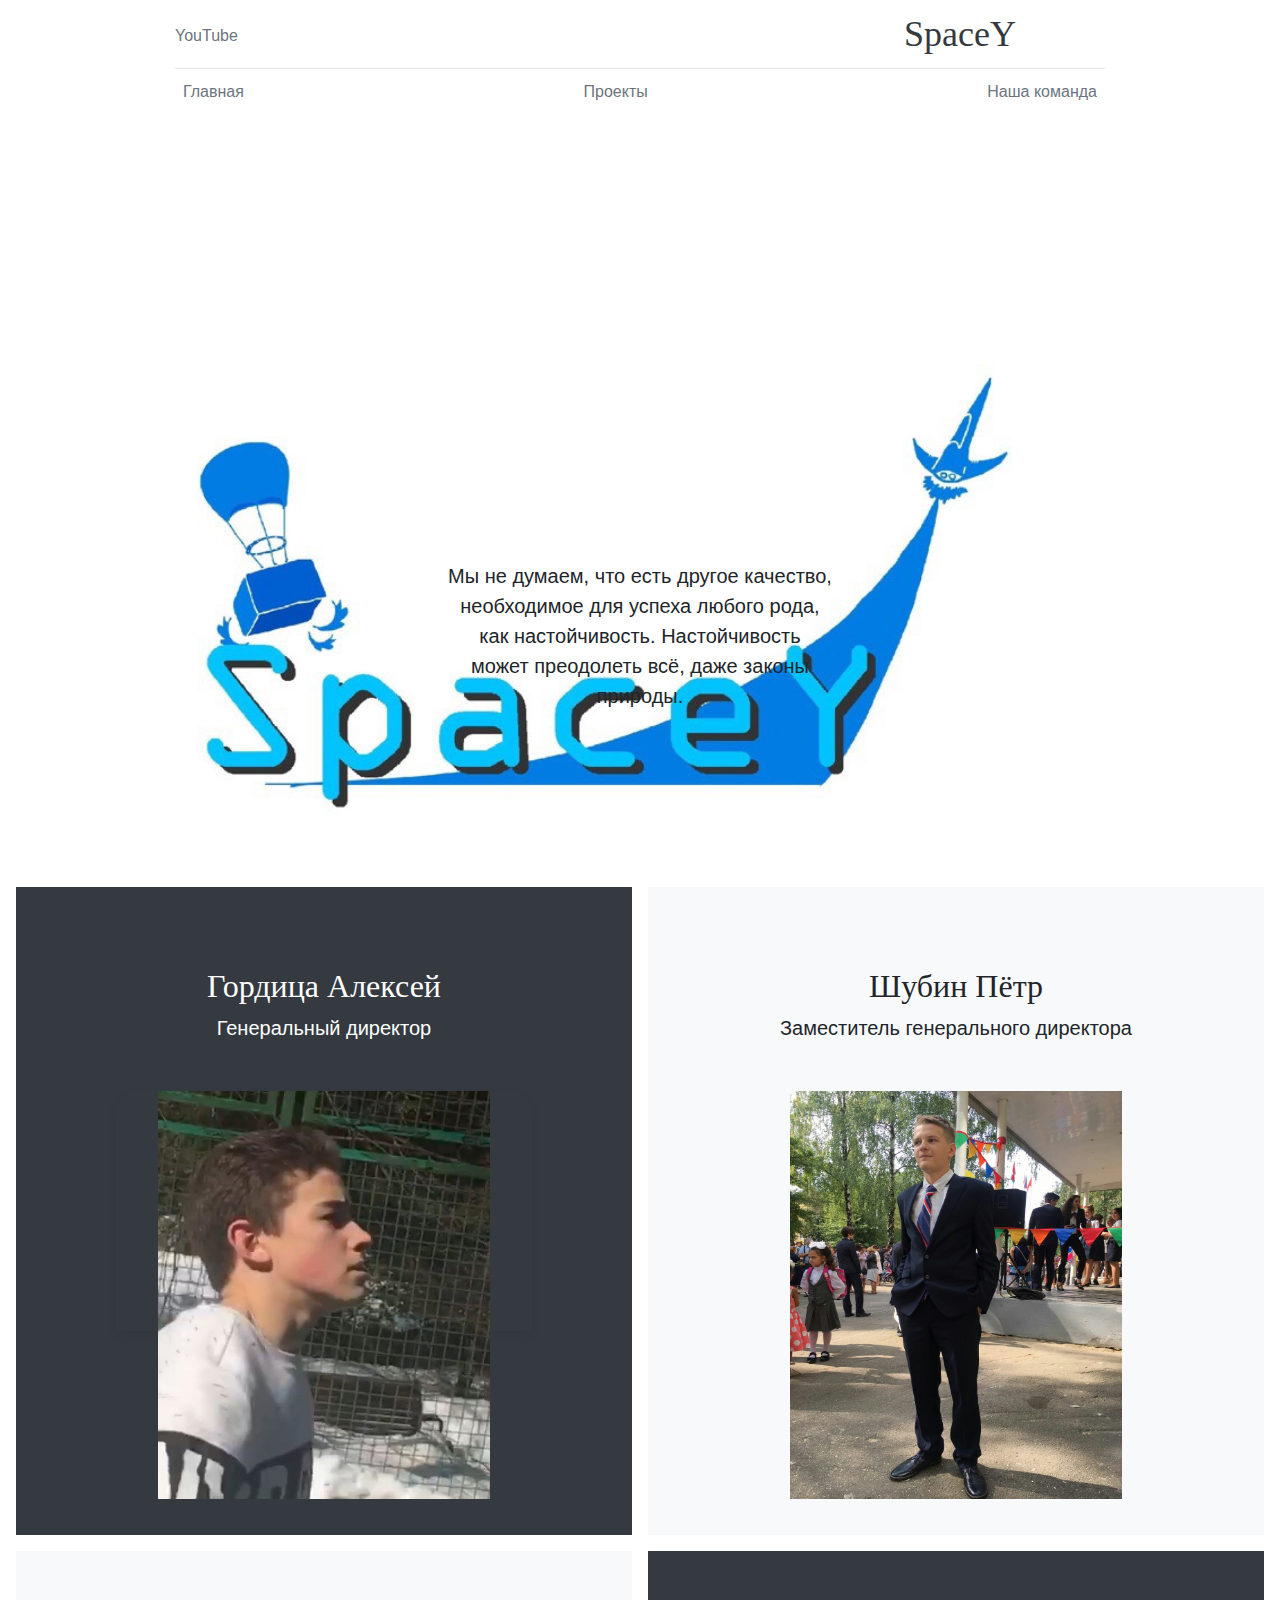
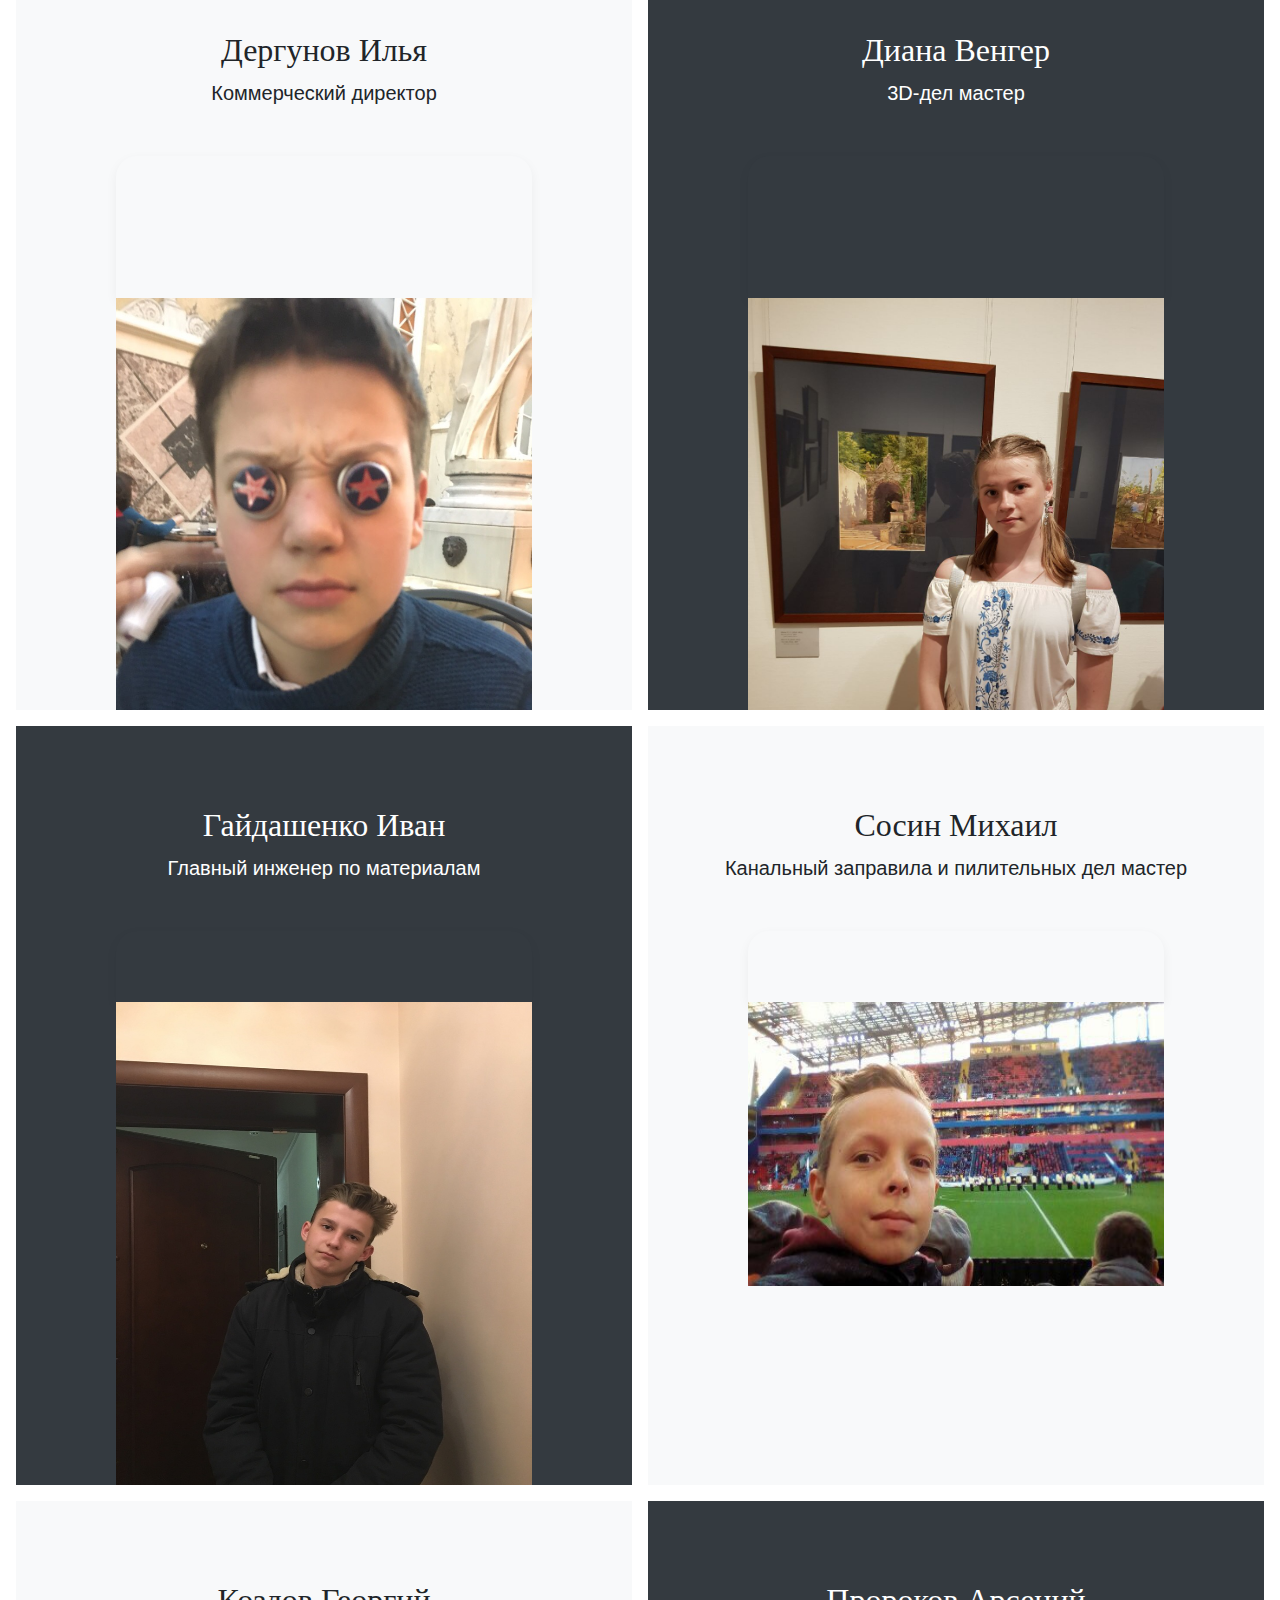
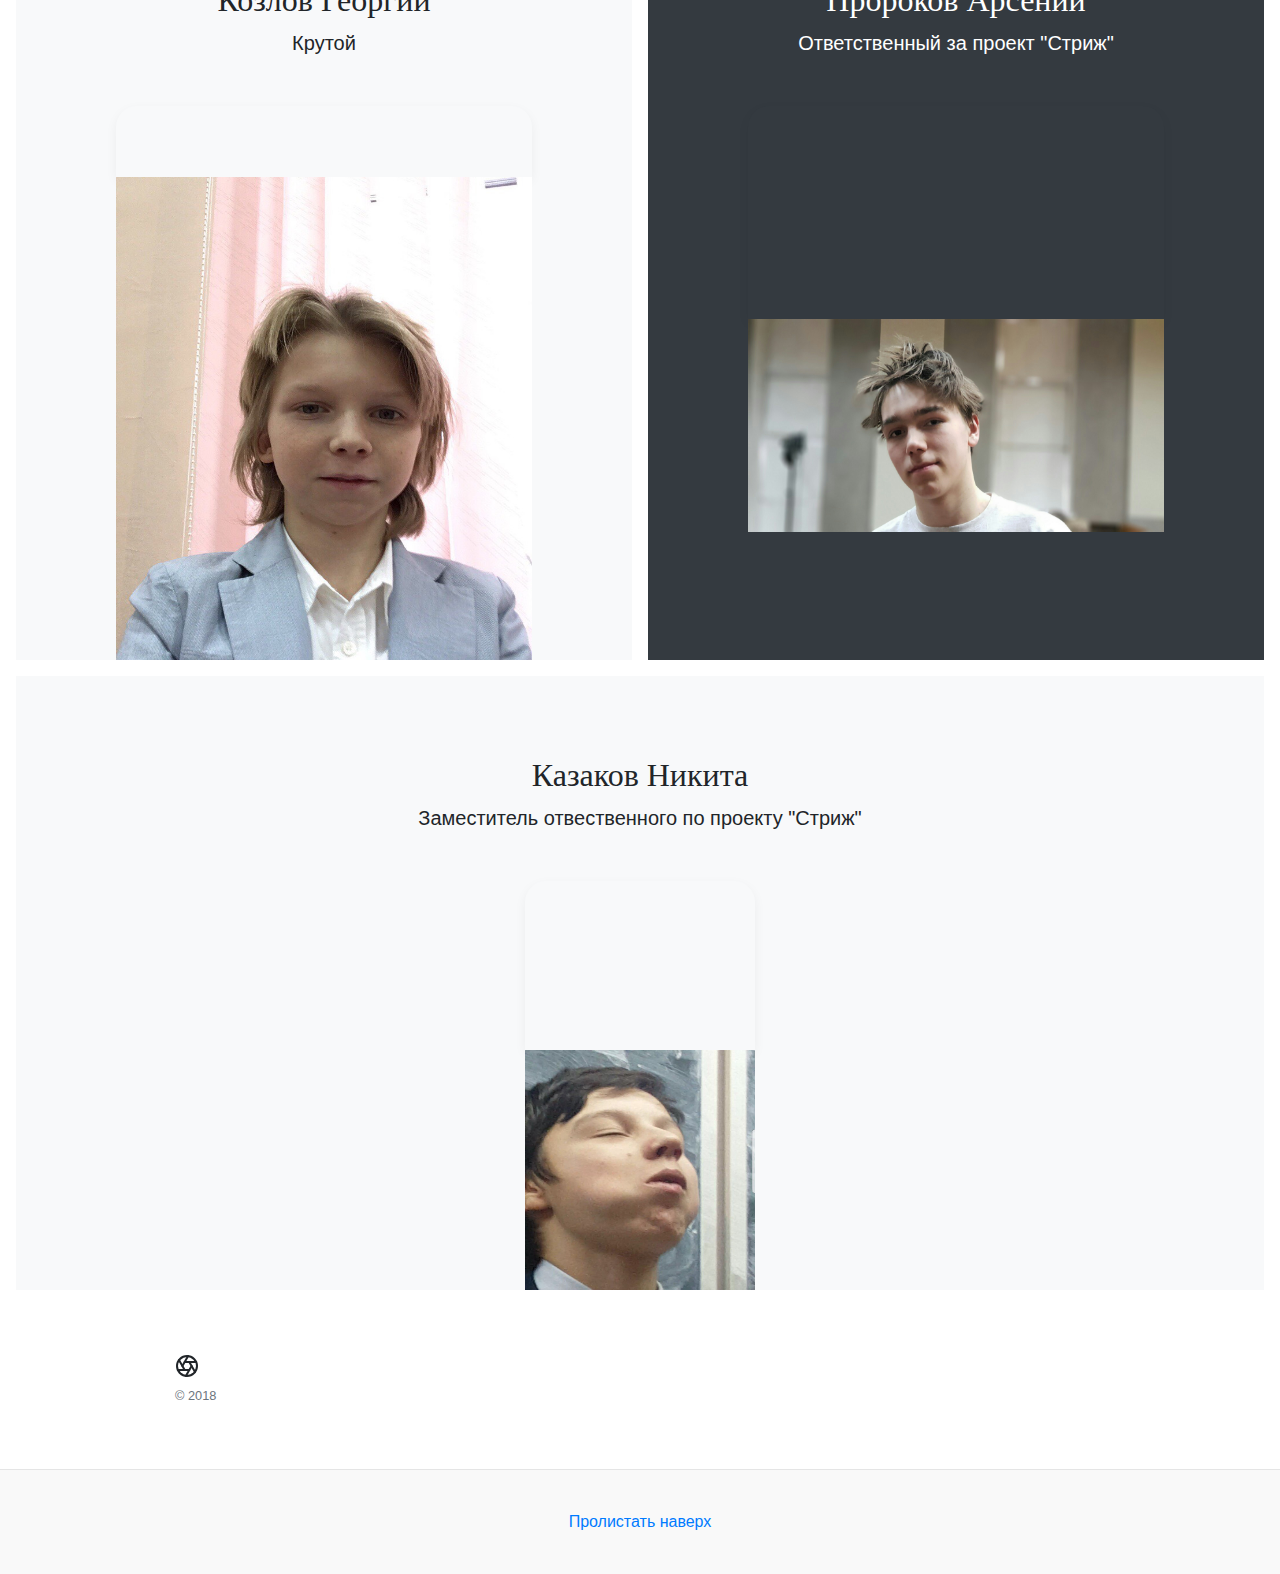
==== commit 934cae93: "73" ====
--- a/comanda.html
+++ b/comanda.html
@@ -134,8 +134,8 @@
           <h2 class="display-5">Казаков Никита</h2>
           <p class="lead">Заместитель отвественного по проекту "Стриж"</p>
         </div>
-        <div class="bg-light box-shadow mx-auto" style="width: 80%; height: 300px; border-radius: 21px 21px 0 0;"></div>
-          <img src="./ .jpg" alt="Responsive image" style="width: 80%; height: 300px;" >
+        <div class="bg-light box-shadow mx-auto" style="width: 20%; height: 30%; border-radius: 21px 21px 0 0;"></div>
+          <img src="./nikita.jpg" alt="Responsive image" style="width: 20%; height: 60%;" >
       </div>
       <!--<div class="bg-dark mr-md-3 pt-3 px-3 pt-md-5 px-md-5 text-center text-white overflow-hidden">
         <div class="my-3 py-3">
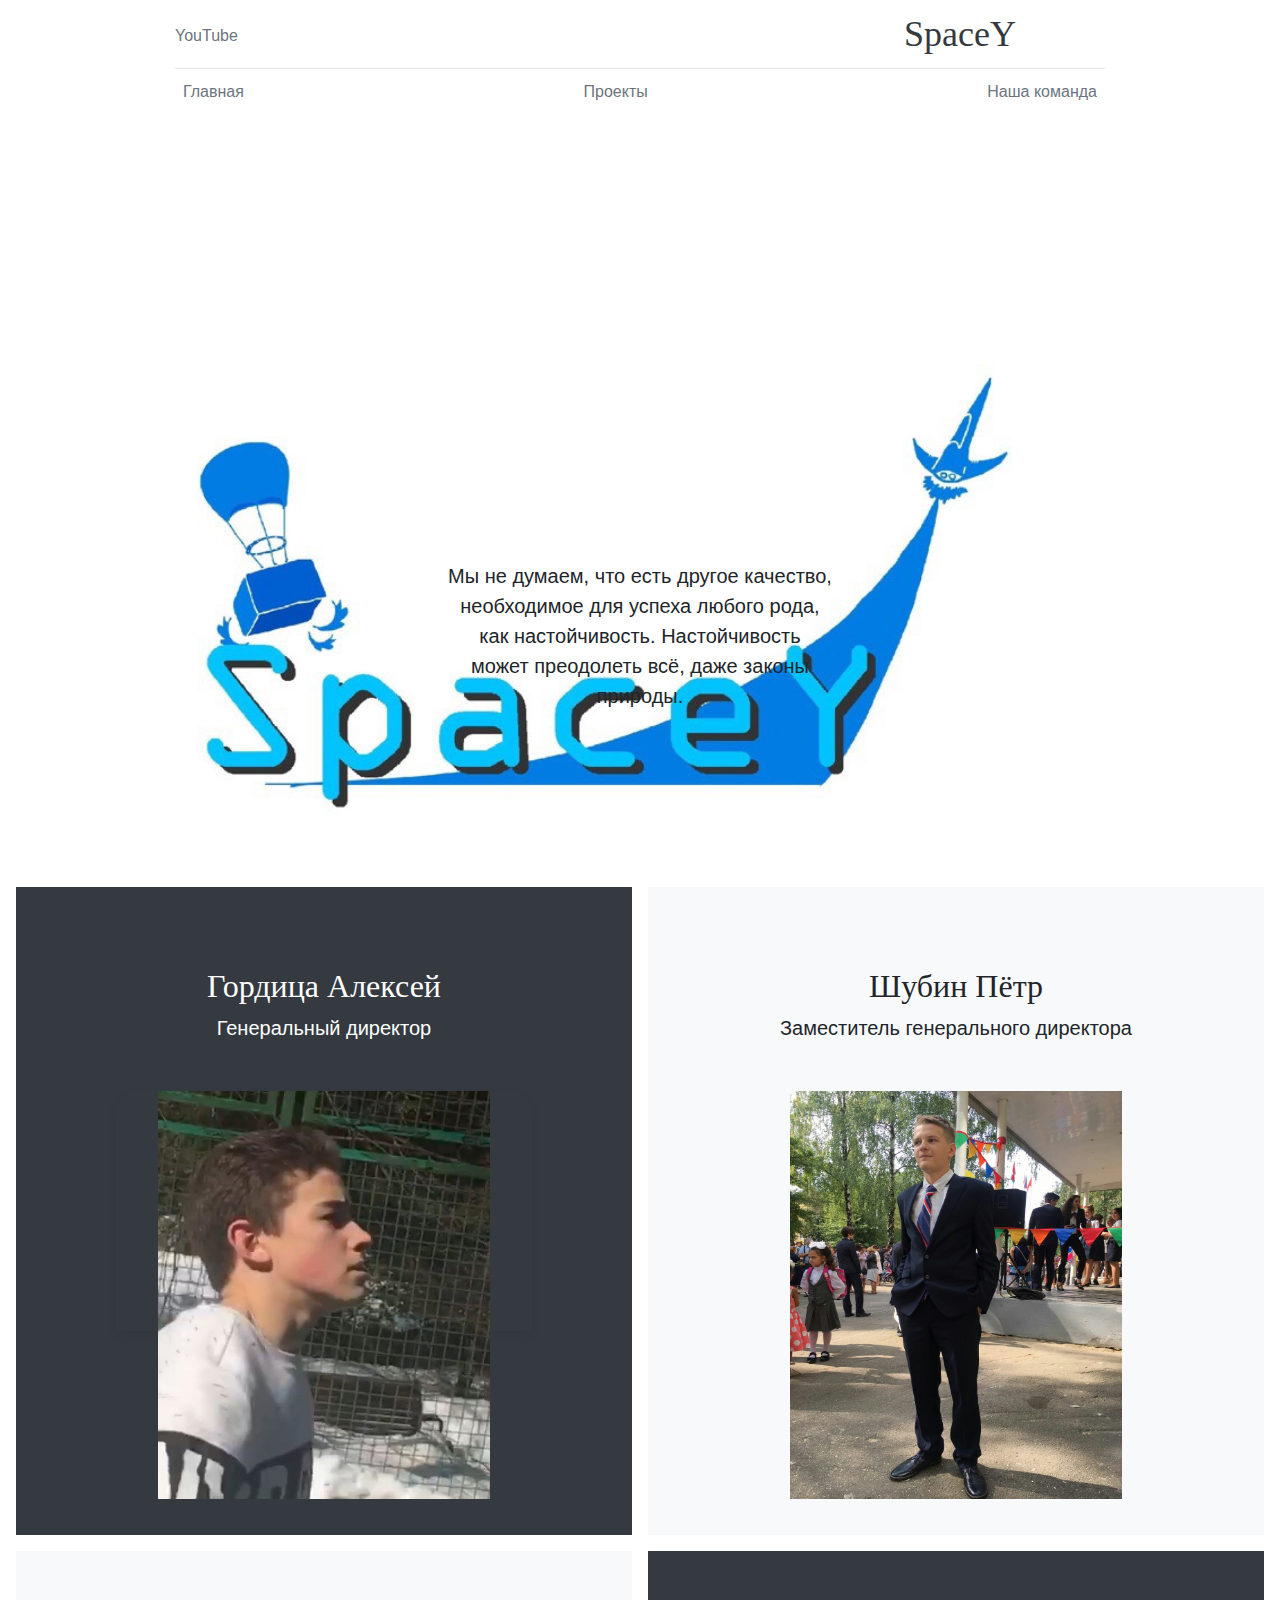
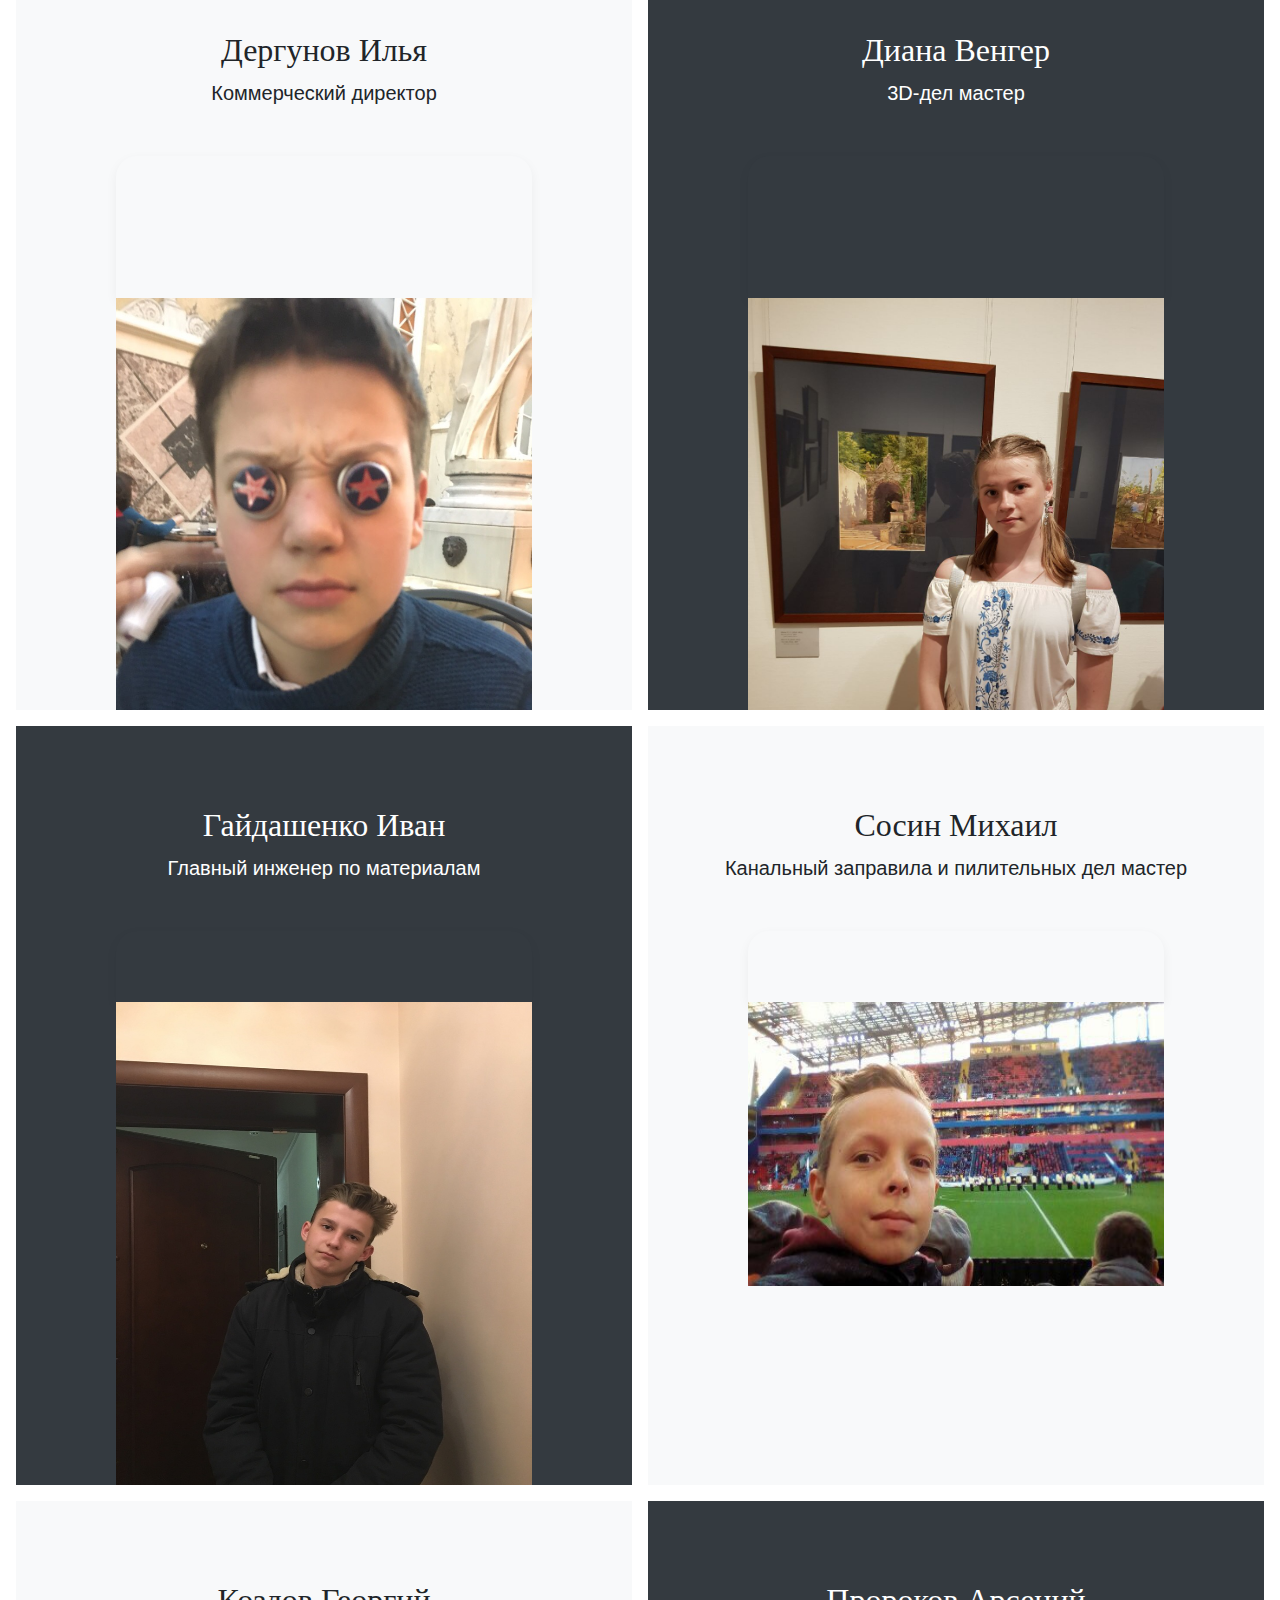
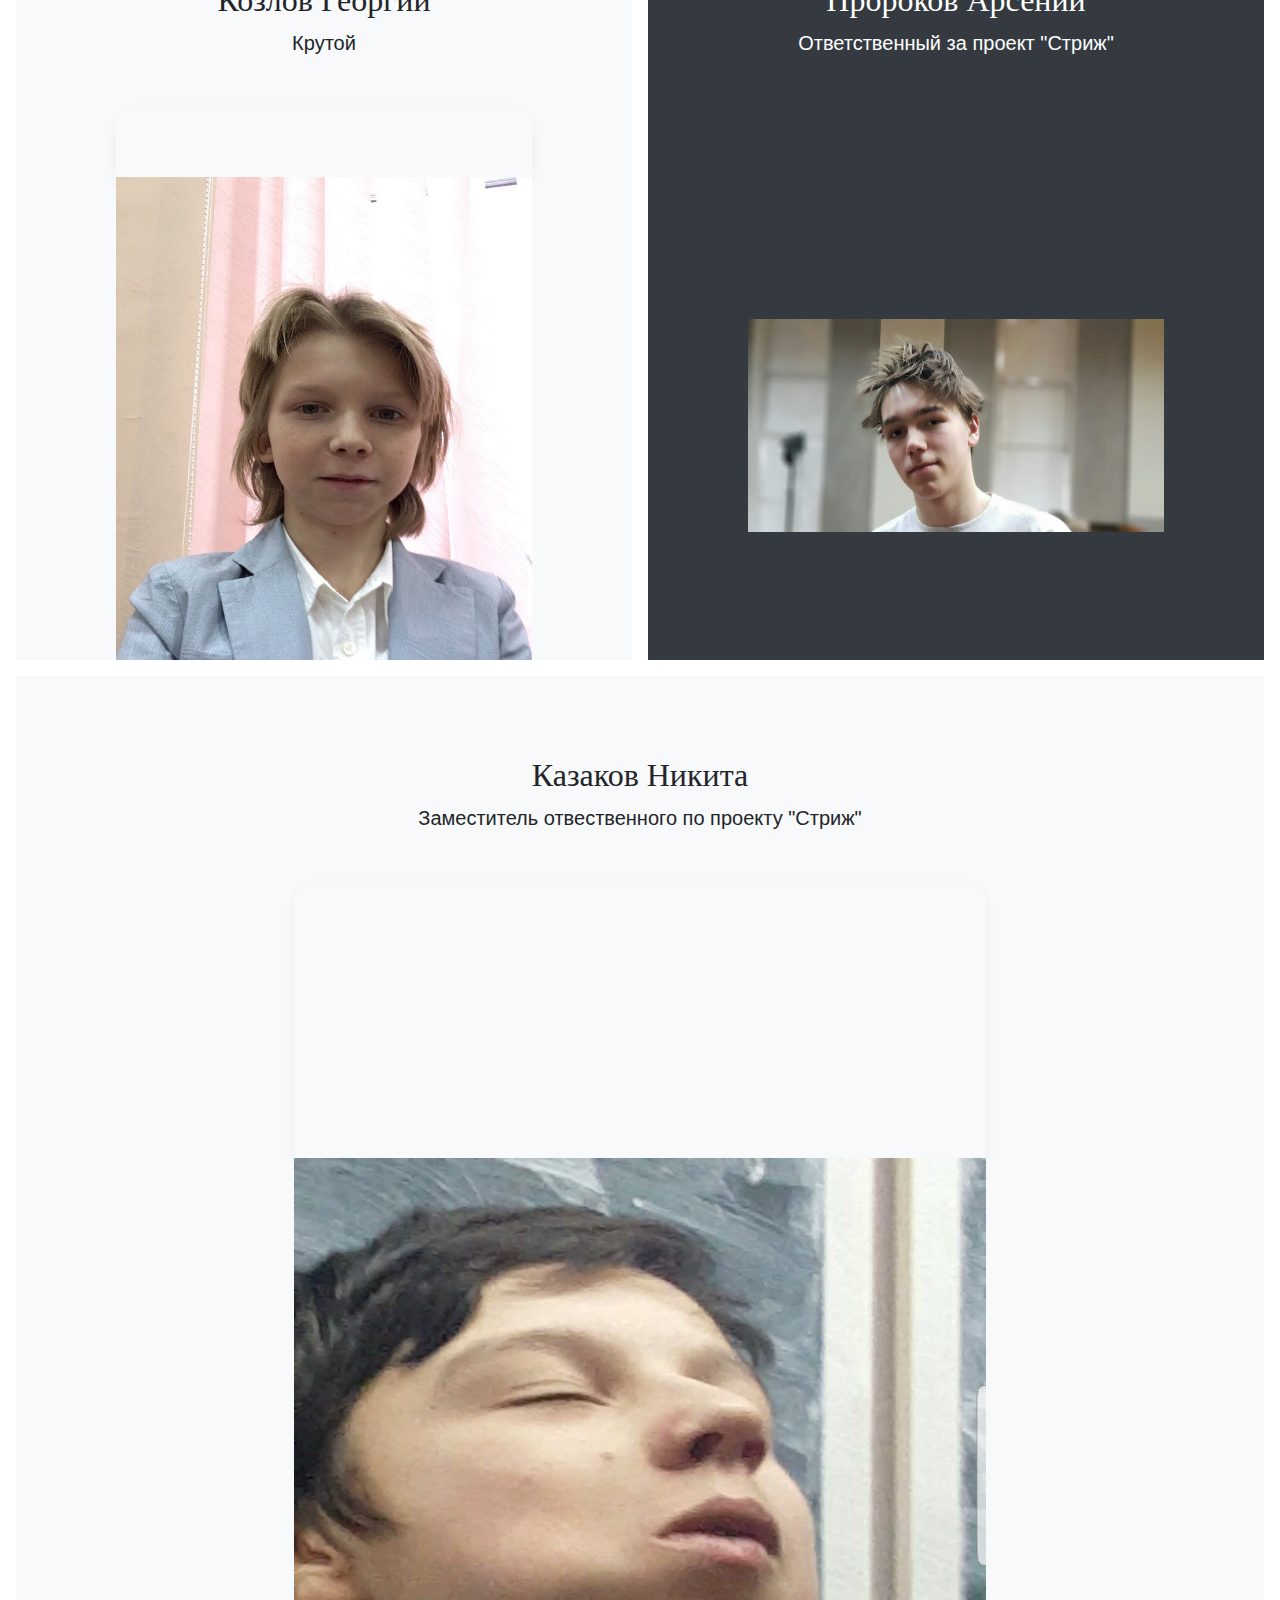
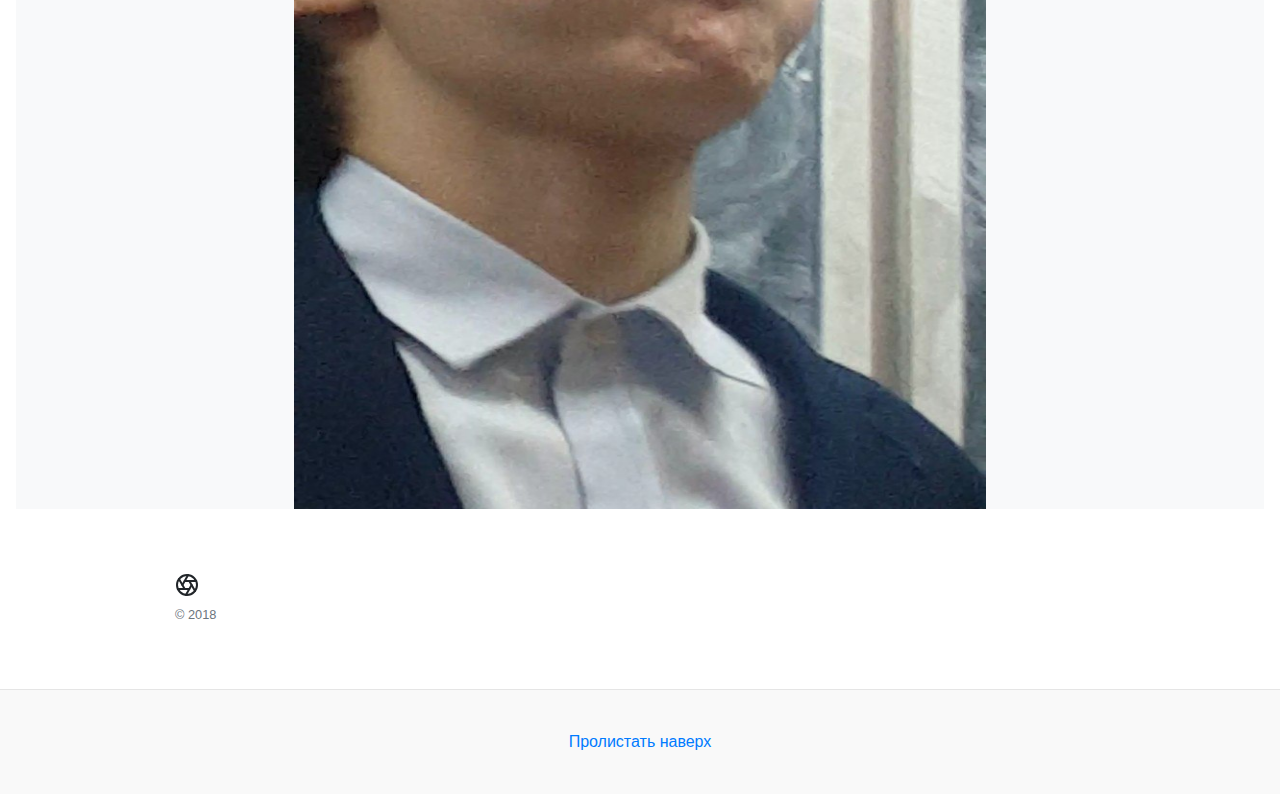
==== commit 17eb728c: "74" ====
--- a/comanda.html
+++ b/comanda.html
@@ -134,10 +134,10 @@
           <h2 class="display-5">Казаков Никита</h2>
           <p class="lead">Заместитель отвественного по проекту "Стриж"</p>
         </div>
-        <div class="bg-light box-shadow mx-auto" style="width: 20%; height: 30%; border-radius: 21px 21px 0 0;"></div>
-          <img src="./nikita.jpg" alt="Responsive image" style="width: 20%; height: 60%;" >
+        <div class="bg-light box-shadow mx-auto" style="width: 60%; height: 20%; border-radius: 21px 21px 0 0;"></div>
+          <img src="./nikita.jpg" alt="Responsive image" style="width: 60%; height: 70%;" >
       </div>
-      <!--<div class="bg-dark mr-md-3 pt-3 px-3 pt-md-5 px-md-5 text-center text-white overflow-hidden">
+     <!-- <div class="bg-dark mr-md-3 pt-3 px-3 pt-md-5 px-md-5 text-center text-white overflow-hidden">
         <div class="my-3 py-3">
           <h2 class="display-5">Твоя мамка хыыы)))0))</h2>
           <p class="lead">Ответственный за проект "Стриж"</p>
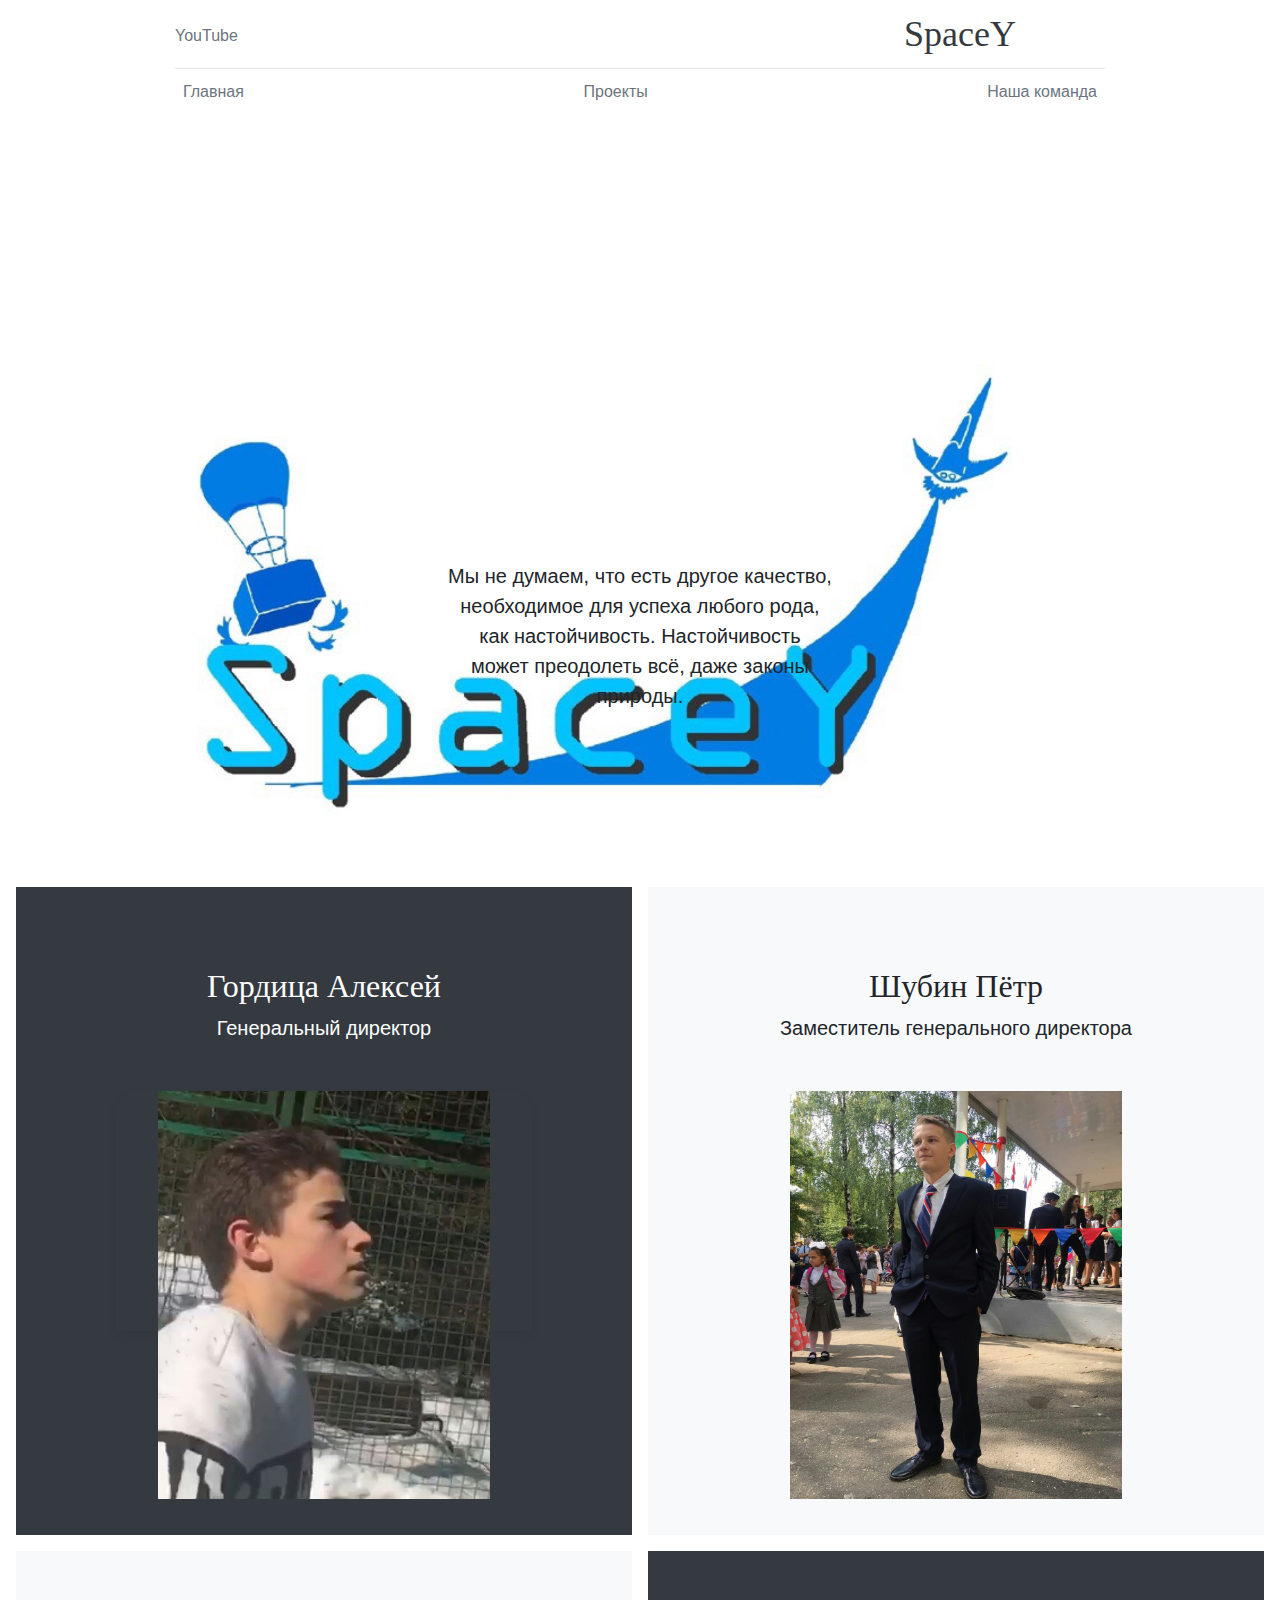
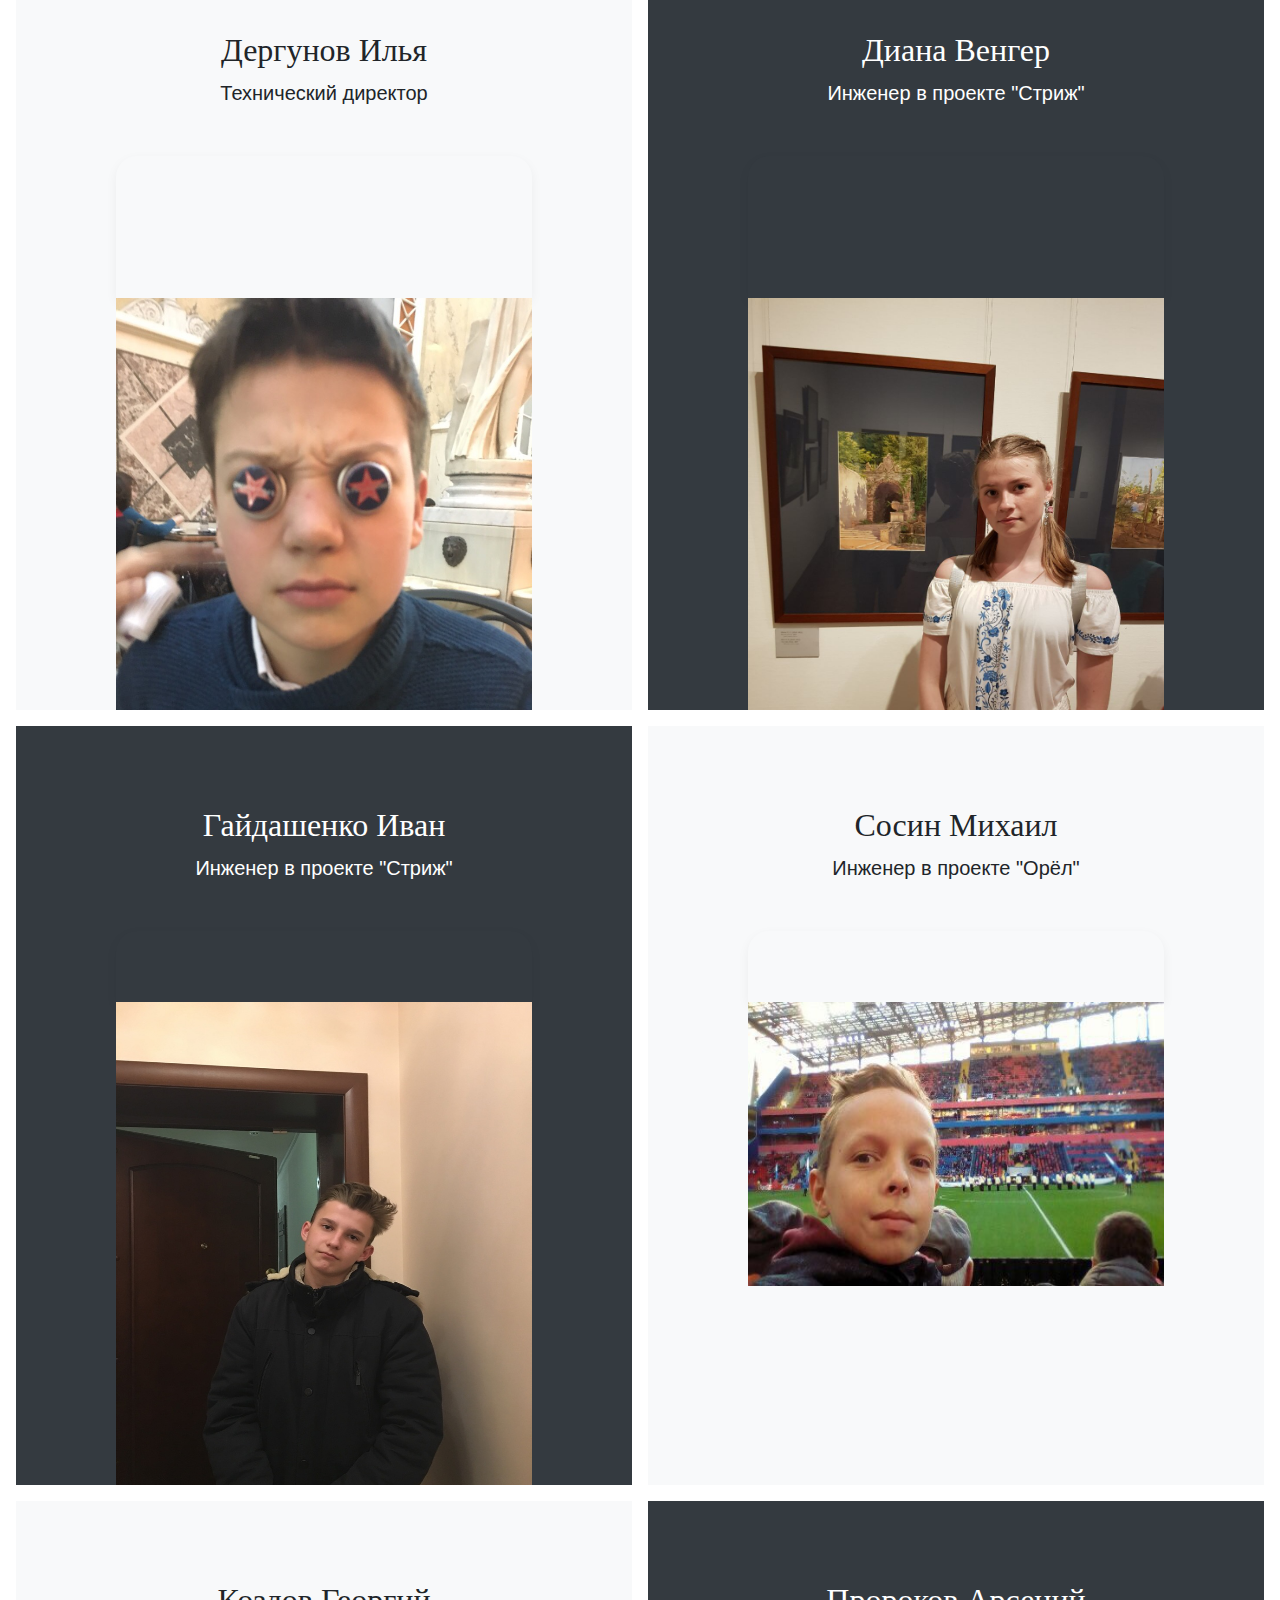
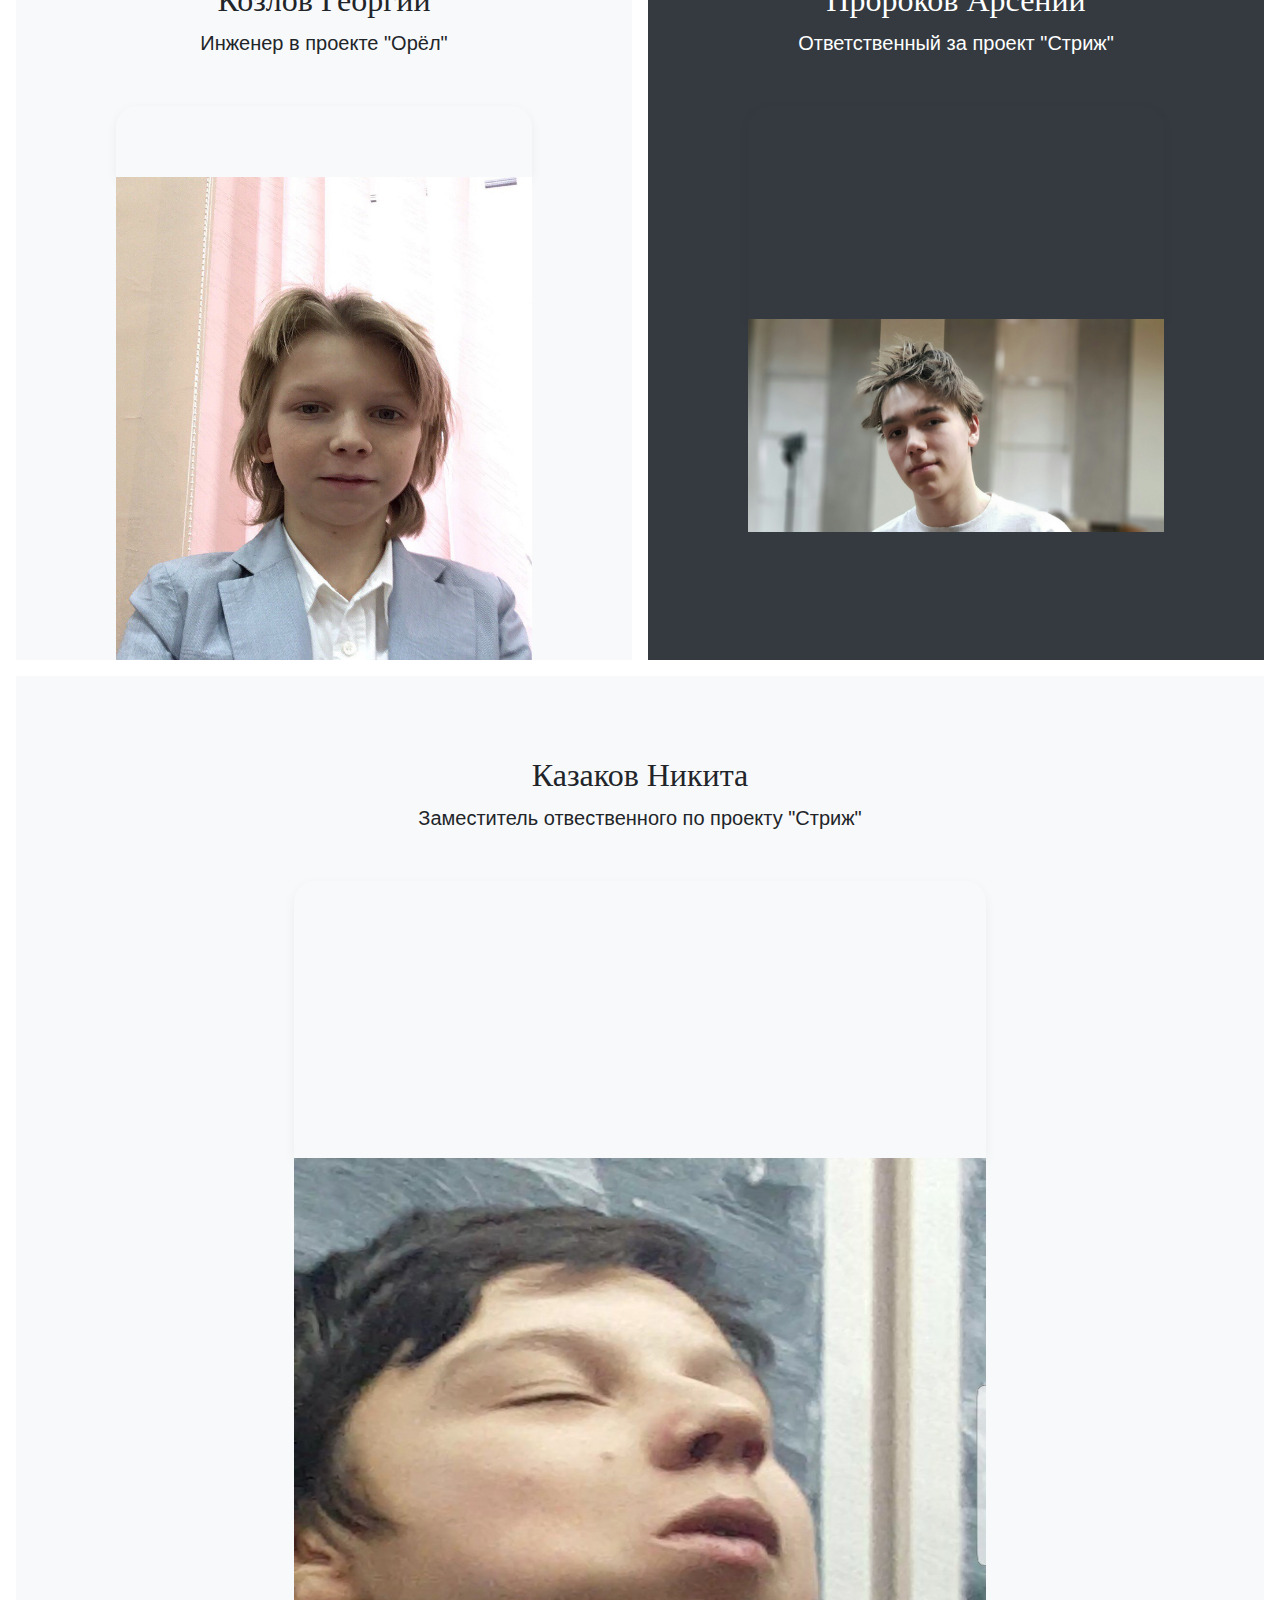
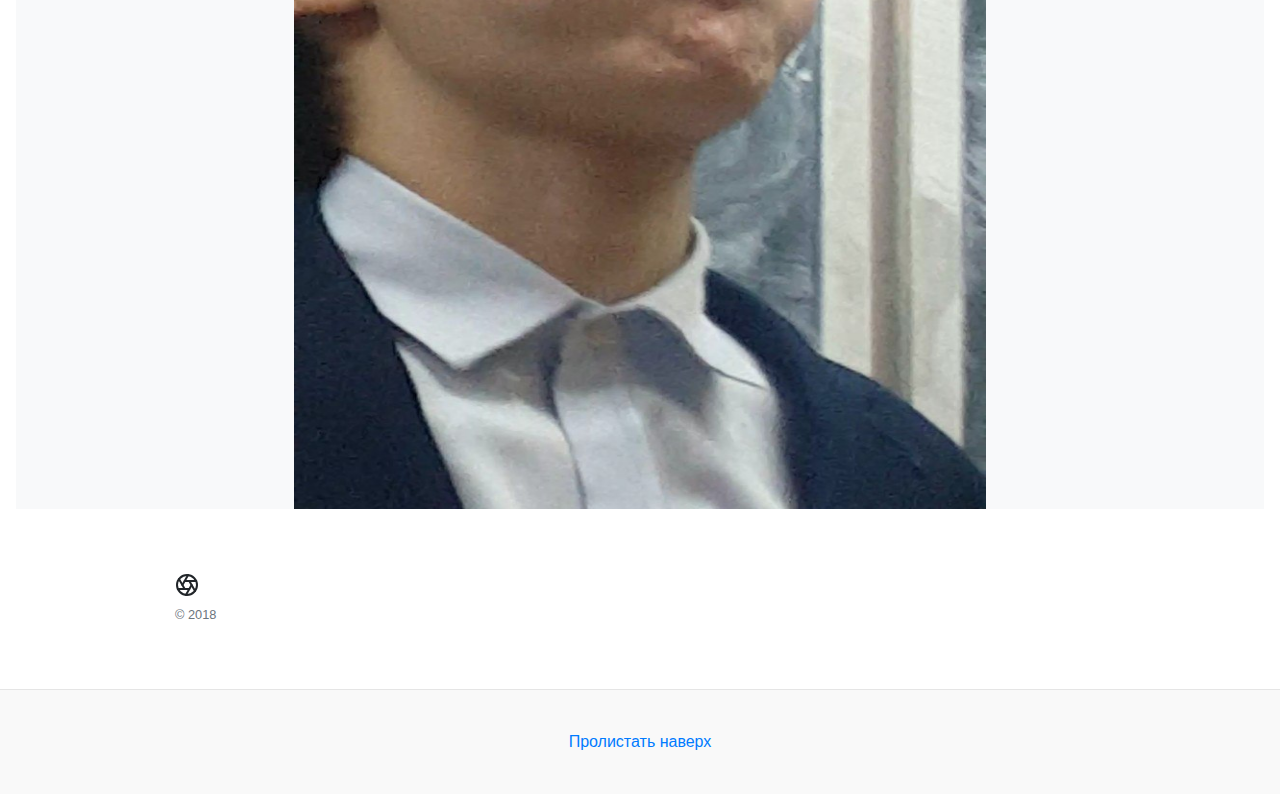
==== commit 052a9e09: "75" ====
--- a/comanda.html
+++ b/comanda.html
@@ -75,7 +75,7 @@
      <div class="bg-light mr-md-3 pt-3 px-3 pt-md-5 px-md-5 text-center overflow-hidden">
         <div class="my-3 p-3">
           <h2 class="display-5">Дергунов Илья</h2>
-          <p class="lead">Коммерческий директор</p>
+          <p class="lead">Технический директор</p>
         </div>
         <div class="bg-light box-shadow mx-auto" style="width: 80%; height: 20%; border-radius: 21px 21px 0 0;"></div>
           <img src="./iluha.jpg" alt="Responsive image" style="width: 80%; height: 80%;" >
@@ -83,7 +83,7 @@
       <div class="bg-dark mr-md-3 pt-3 px-3 pt-md-5 px-md-5 text-center text-white overflow-hidden">
         <div class="my-3 py-3">
           <h2 class="display-5">Диана Венгер</h2>
-          <p class="lead">3D-дел мастер</p>
+          <p class="lead">Инженер в проекте "Стриж"</p>
         </div>
         <div class="bg-dark box-shadow mx-auto" style="width: 80%; height: 20%; border-radius: 21px 21px 0 0;"></div>
           <img src="./diana.jpg" alt="Responsive image" style="width: 80%; height: 75%;">
@@ -94,7 +94,7 @@
        <div class="bg-dark mr-md-3 pt-3 px-3 pt-md-5 px-md-5 text-center text-white overflow-hidden">
         <div class="my-3 py-3">
           <h2 class="display-5">Гайдашенко Иван</h2>
-          <p class="lead">Главный инженер по материалам</p>
+          <p class="lead">Инженер в проекте "Стриж"</p>
         </div>
         <div class="bg-dark box-shadow mx-auto" style="width: 80%; height: 10%; border-radius: 21px 21px 0 0;"></div>
           <img src="./ivane.jpg" alt="Responsive image" style="width: 80%; height: 70%;" >
@@ -102,7 +102,7 @@
       <div class="bg-light mr-md-3 pt-3 px-3 pt-md-5 px-md-5 text-center overflow-hidden">
         <div class="my-3 p-3">
           <h2 class="display-5">Сосин Михаил</h2>
-          <p class="lead">Канальный заправила и пилительных дел мастер</p>
+          <p class="lead">Инженер в проекте "Орёл"</p>
         </div>
         <div class="bg-light box-shadow mx-auto" style="width: 80%; height: 10%; border-radius: 21px 21px 0 0;"></div>
           <img src="./misha.jpg" alt="Responsive image" style="width: 80%; height: 40%;" >
@@ -113,7 +113,7 @@
       <div class="bg-light mr-md-3 pt-3 px-3 pt-md-5 px-md-5 text-center overflow-hidden">
         <div class="my-3 p-3">
           <h2 class="display-5">Козлов Георгий</h2>
-          <p class="lead">Крутой</p>
+          <p class="lead">Инженер в проекте "Орёл"</p>
         </div>
         <div class="bg-light box-shadow mx-auto" style="width: 80%; height: 10%; border-radius: 21px 21px 0 0;"></div>
           <img src="./gosha.jpg" alt="Responsive image" style="width: 80%; height: 70%;" >
@@ -137,7 +137,7 @@
         <div class="bg-light box-shadow mx-auto" style="width: 60%; height: 20%; border-radius: 21px 21px 0 0;"></div>
           <img src="./nikita.jpg" alt="Responsive image" style="width: 60%; height: 70%;" >
       </div>
-     <!-- <div class="bg-dark mr-md-3 pt-3 px-3 pt-md-5 px-md-5 text-center text-white overflow-hidden">
+      <!--<div class="bg-dark mr-md-3 pt-3 px-3 pt-md-5 px-md-5 text-center text-white overflow-hidden">
         <div class="my-3 py-3">
           <h2 class="display-5">Твоя мамка хыыы)))0))</h2>
           <p class="lead">Ответственный за проект "Стриж"</p>
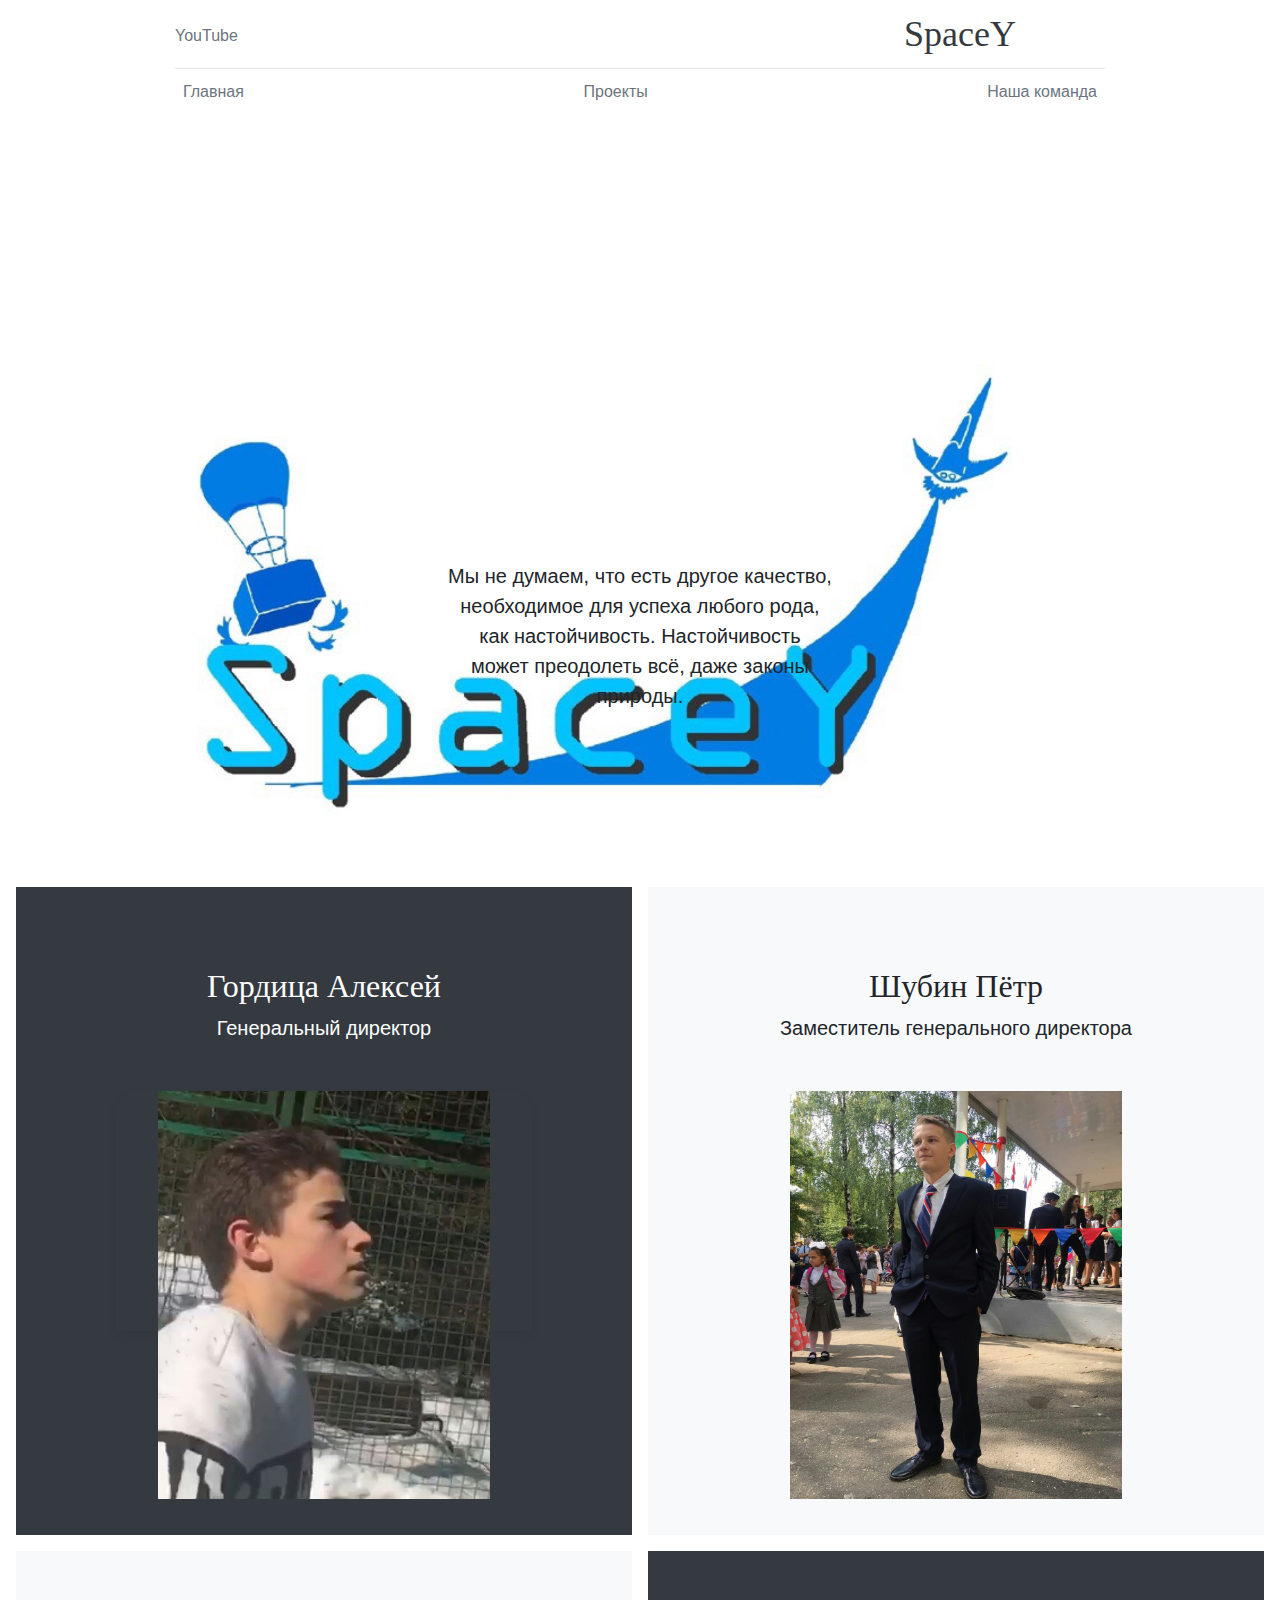
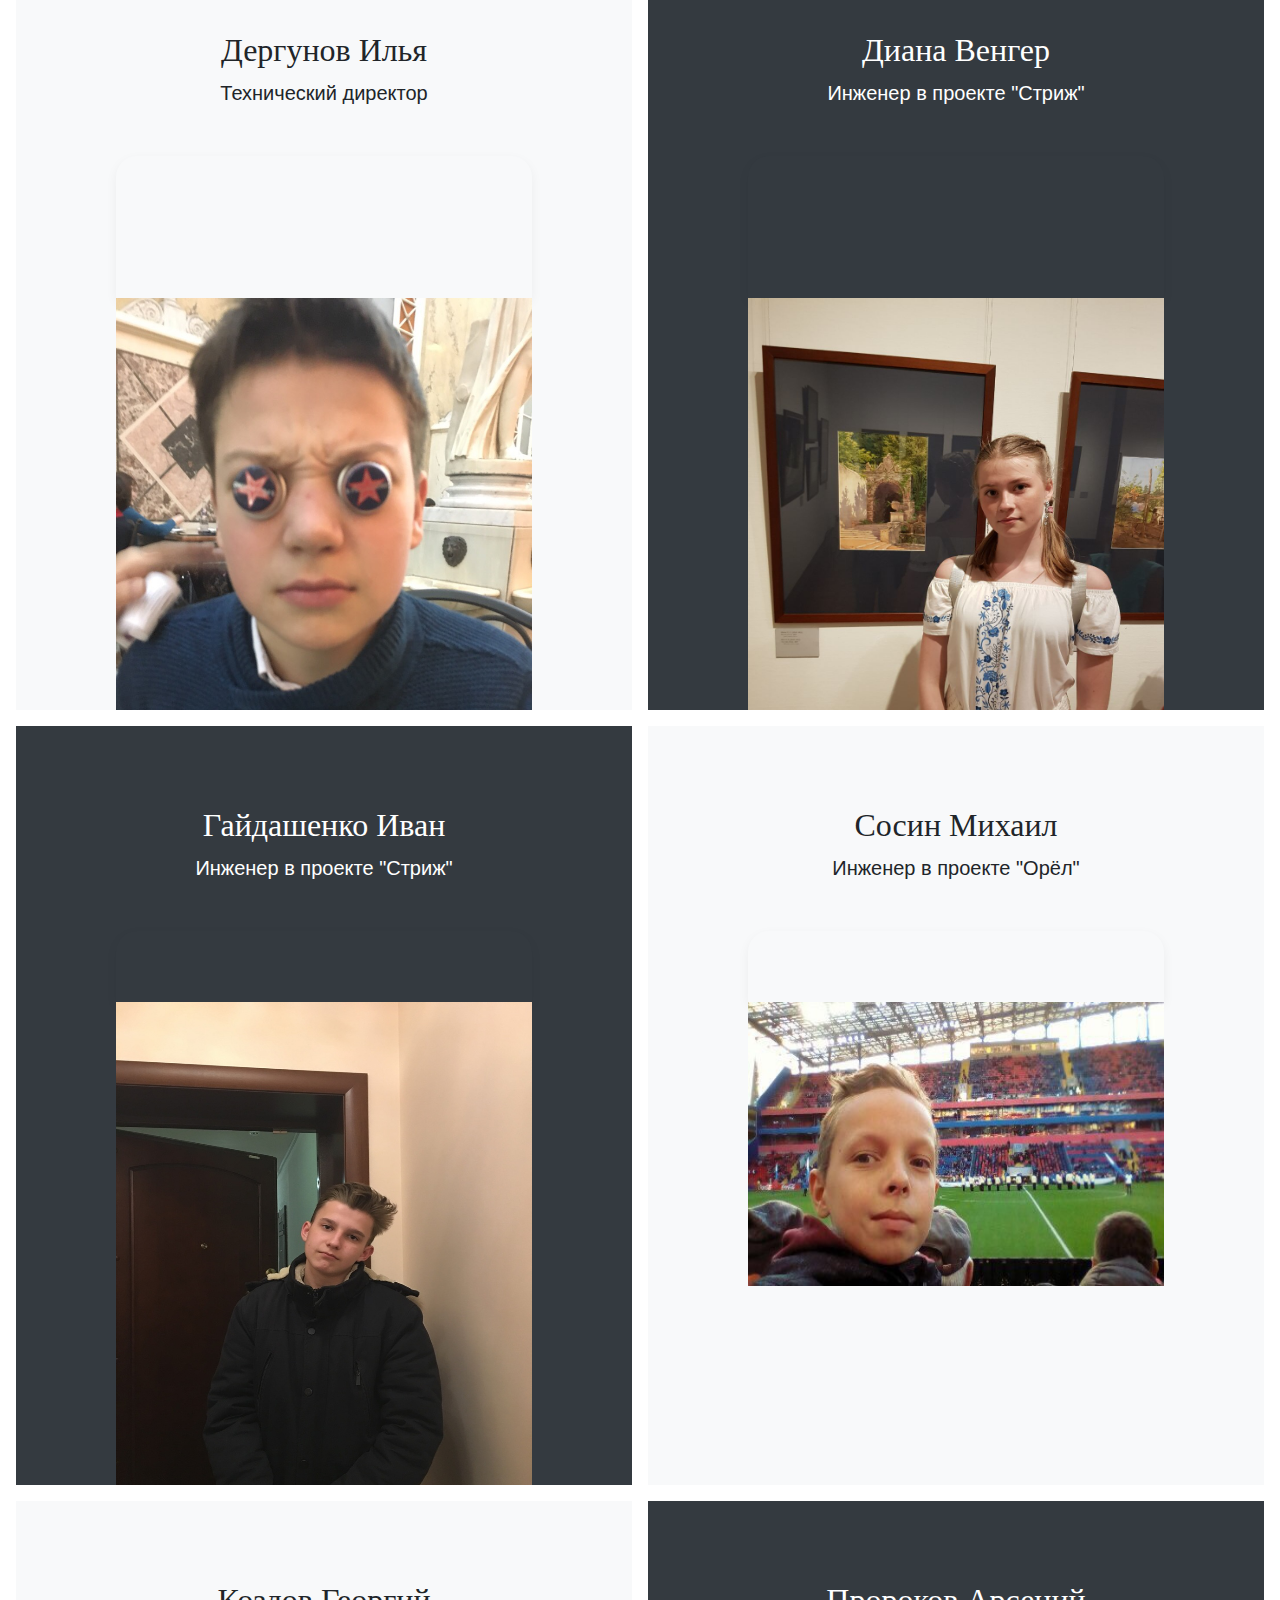
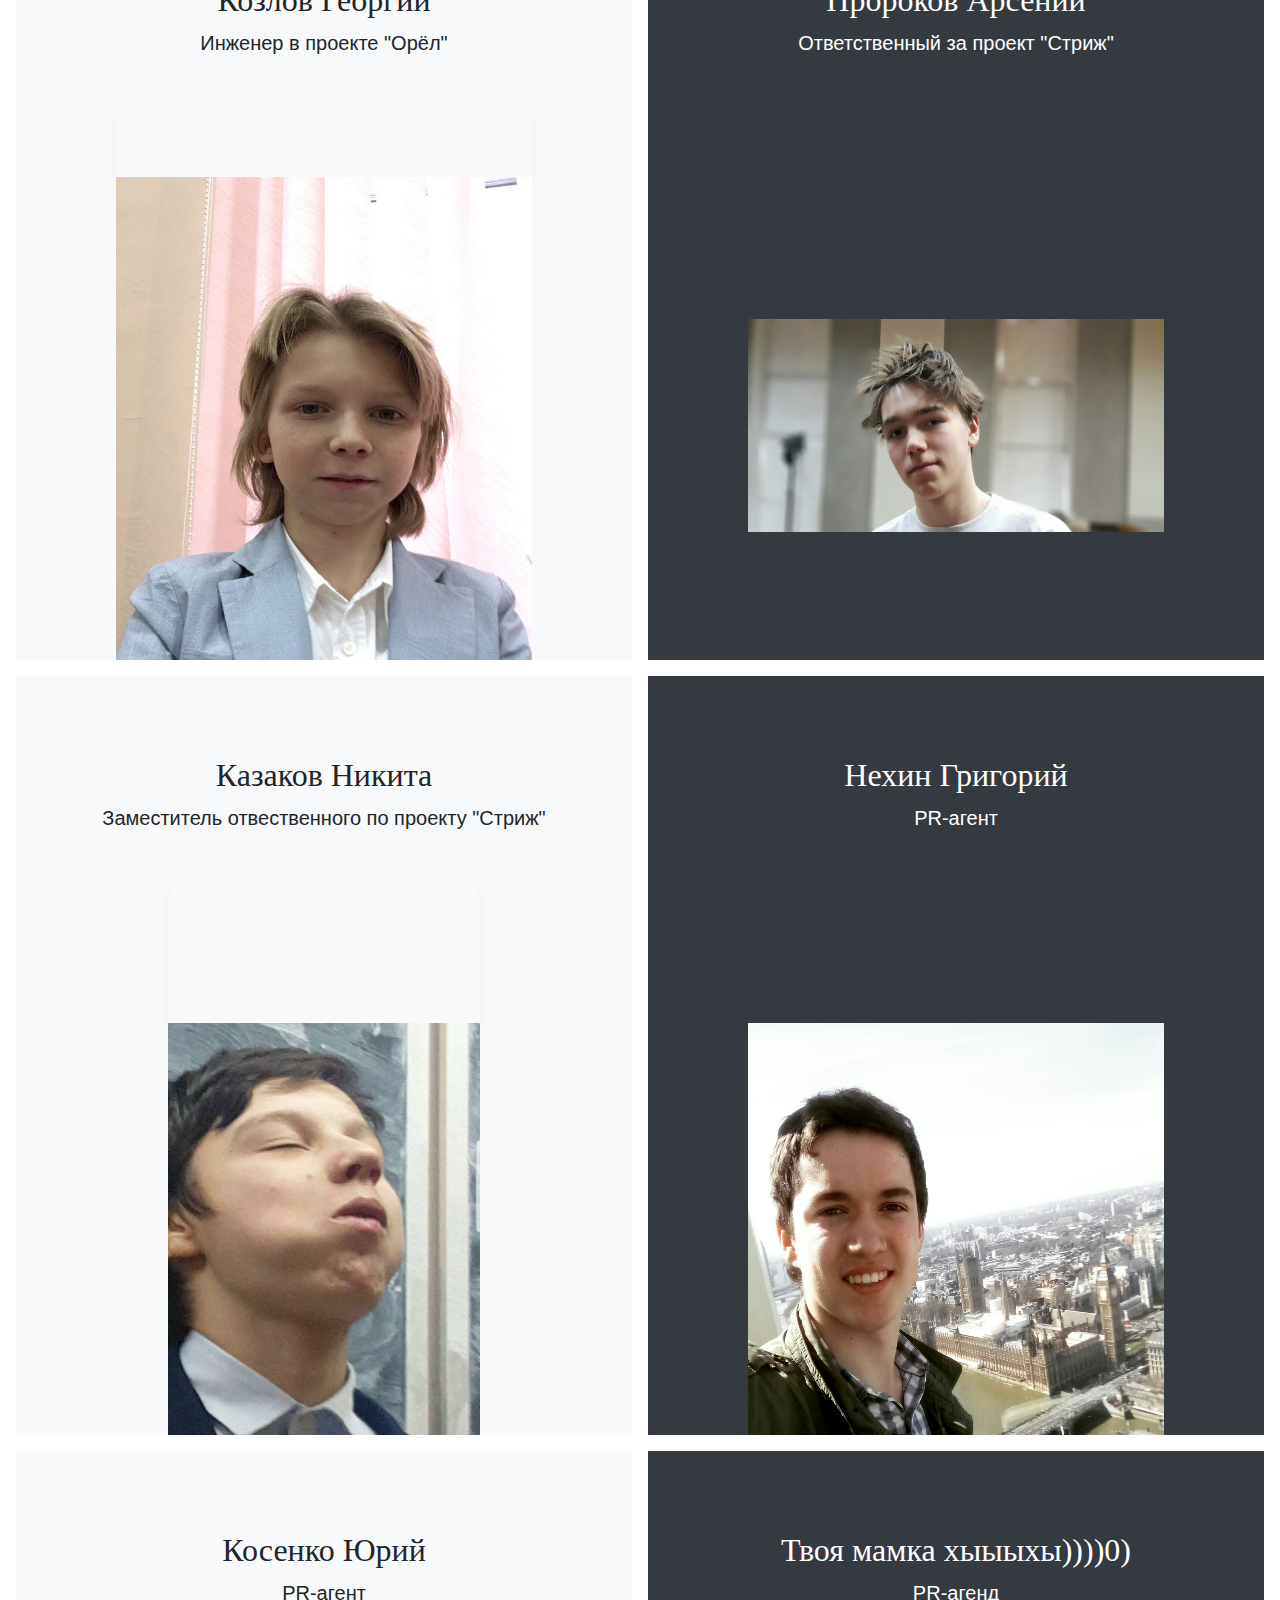
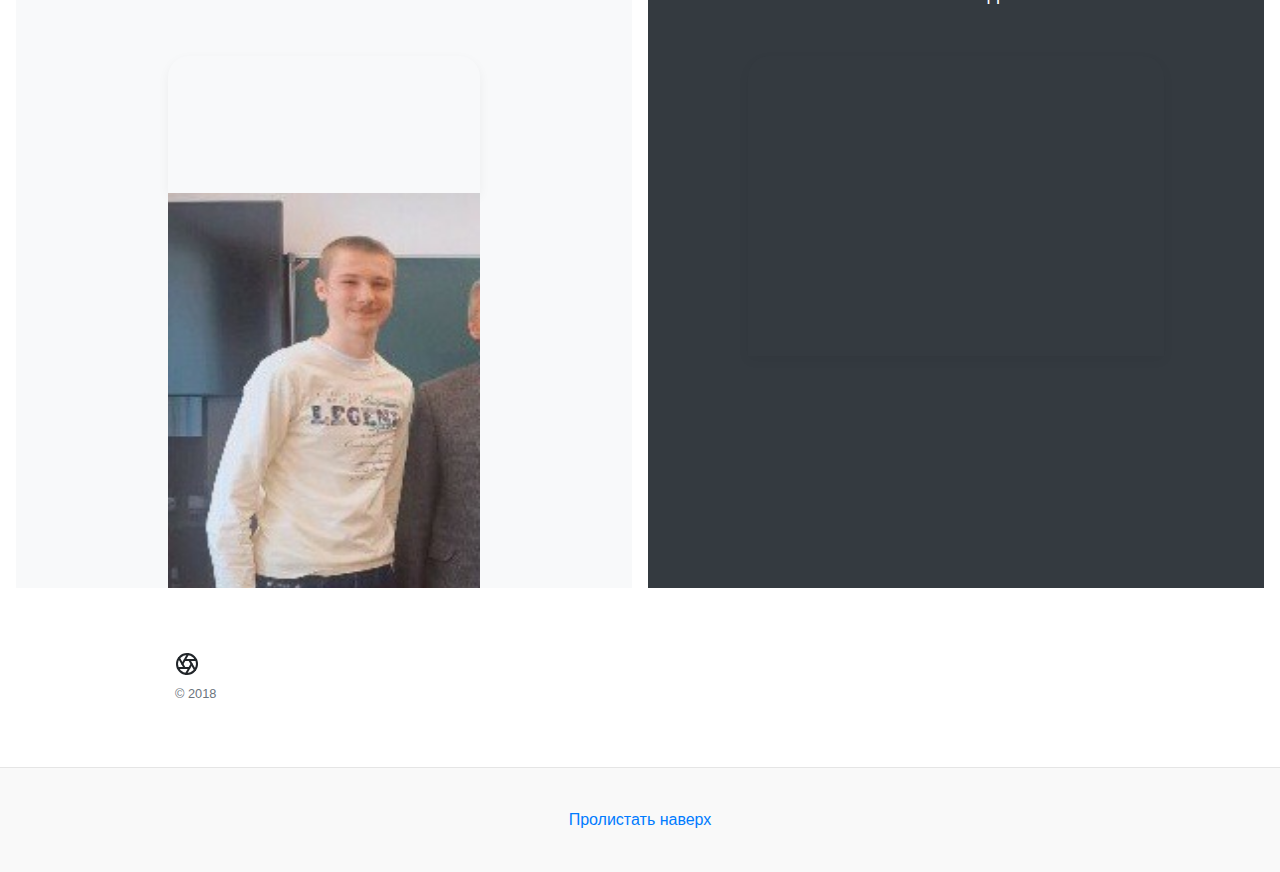
==== commit 9758935e: "76" ====
--- a/comanda.html
+++ b/comanda.html
@@ -137,13 +137,32 @@
         <div class="bg-light box-shadow mx-auto" style="width: 60%; height: 20%; border-radius: 21px 21px 0 0;"></div>
           <img src="./nikita.jpg" alt="Responsive image" style="width: 60%; height: 70%;" >
       </div>
-      <!--<div class="bg-dark mr-md-3 pt-3 px-3 pt-md-5 px-md-5 text-center text-white overflow-hidden">
+      <div class="bg-dark mr-md-3 pt-3 px-3 pt-md-5 px-md-5 text-center text-white overflow-hidden">
         <div class="my-3 py-3">
-          <h2 class="display-5">Твоя мамка хыыы)))0))</h2>
-          <p class="lead">Ответственный за проект "Стриж"</p>
+          <h2 class="display-5">Нехин Григорий</h2>
+          <p class="lead">PR-агент</p>
+        </div>
+        <div class="bg-dark box-shadow mx-auto" style="width: 80%; height: 20%; border-radius: 21px 21px 0 0;"></div>
+        <img src="./grisha.jpg" alt="Responsive image" style="width: 80%; height: 70%;">
+      </div>
+    </div>
+
+    <div class="d-md-flex flex-md-equal w-100 my-md-3 pl-md-3">
+      <div class="bg-light mr-md-3 pt-3 px-3 pt-md-5 px-md-5 text-center overflow-hidden">
+        <div class="my-3 p-3">
+          <h2 class="display-5">Косенко Юрий</h2>
+          <p class="lead">PR-агент</p>
+        </div>
+        <div class="bg-light box-shadow mx-auto" style="width: 60%; height: 20%; border-radius: 21px 21px 0 0;"></div>
+          <img src="./yura.jpg" alt="Responsive image" style="width: 60%; height: 70%;">
+      </div>
+      <div class="bg-dark mr-md-3 pt-3 px-3 pt-md-5 px-md-5 text-center text-white overflow-hidden">
+        <div class="my-3 py-3">
+          <h2 class="display-5">Твоя мамка хыыыхы))))0)</h2>
+          <p class="lead">PR-агенд</p>
         </div>
         <div class="bg-dark box-shadow mx-auto" style="width: 80%; height: 300px; border-radius: 21px 21px 0 0;"></div>
-      </div>-->
+      </div>
     </div>
 
     <footer class="container py-5">
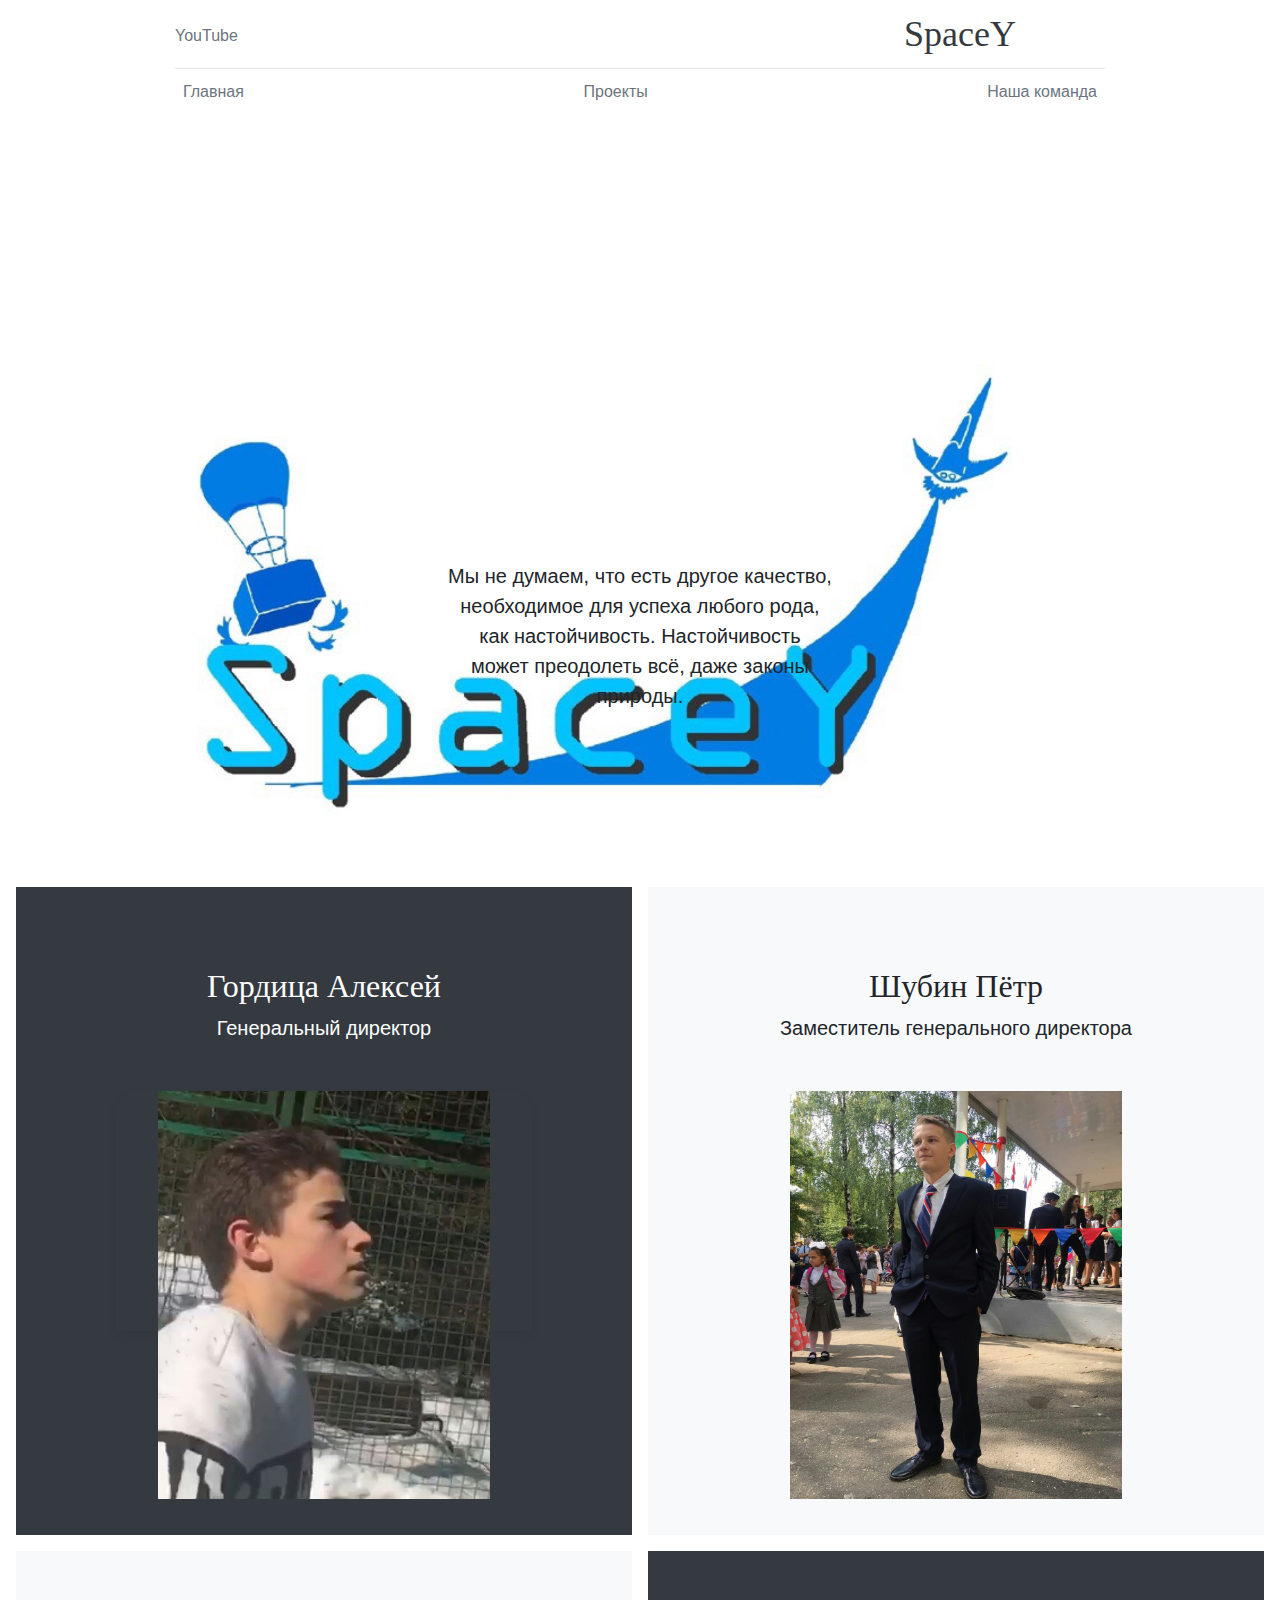
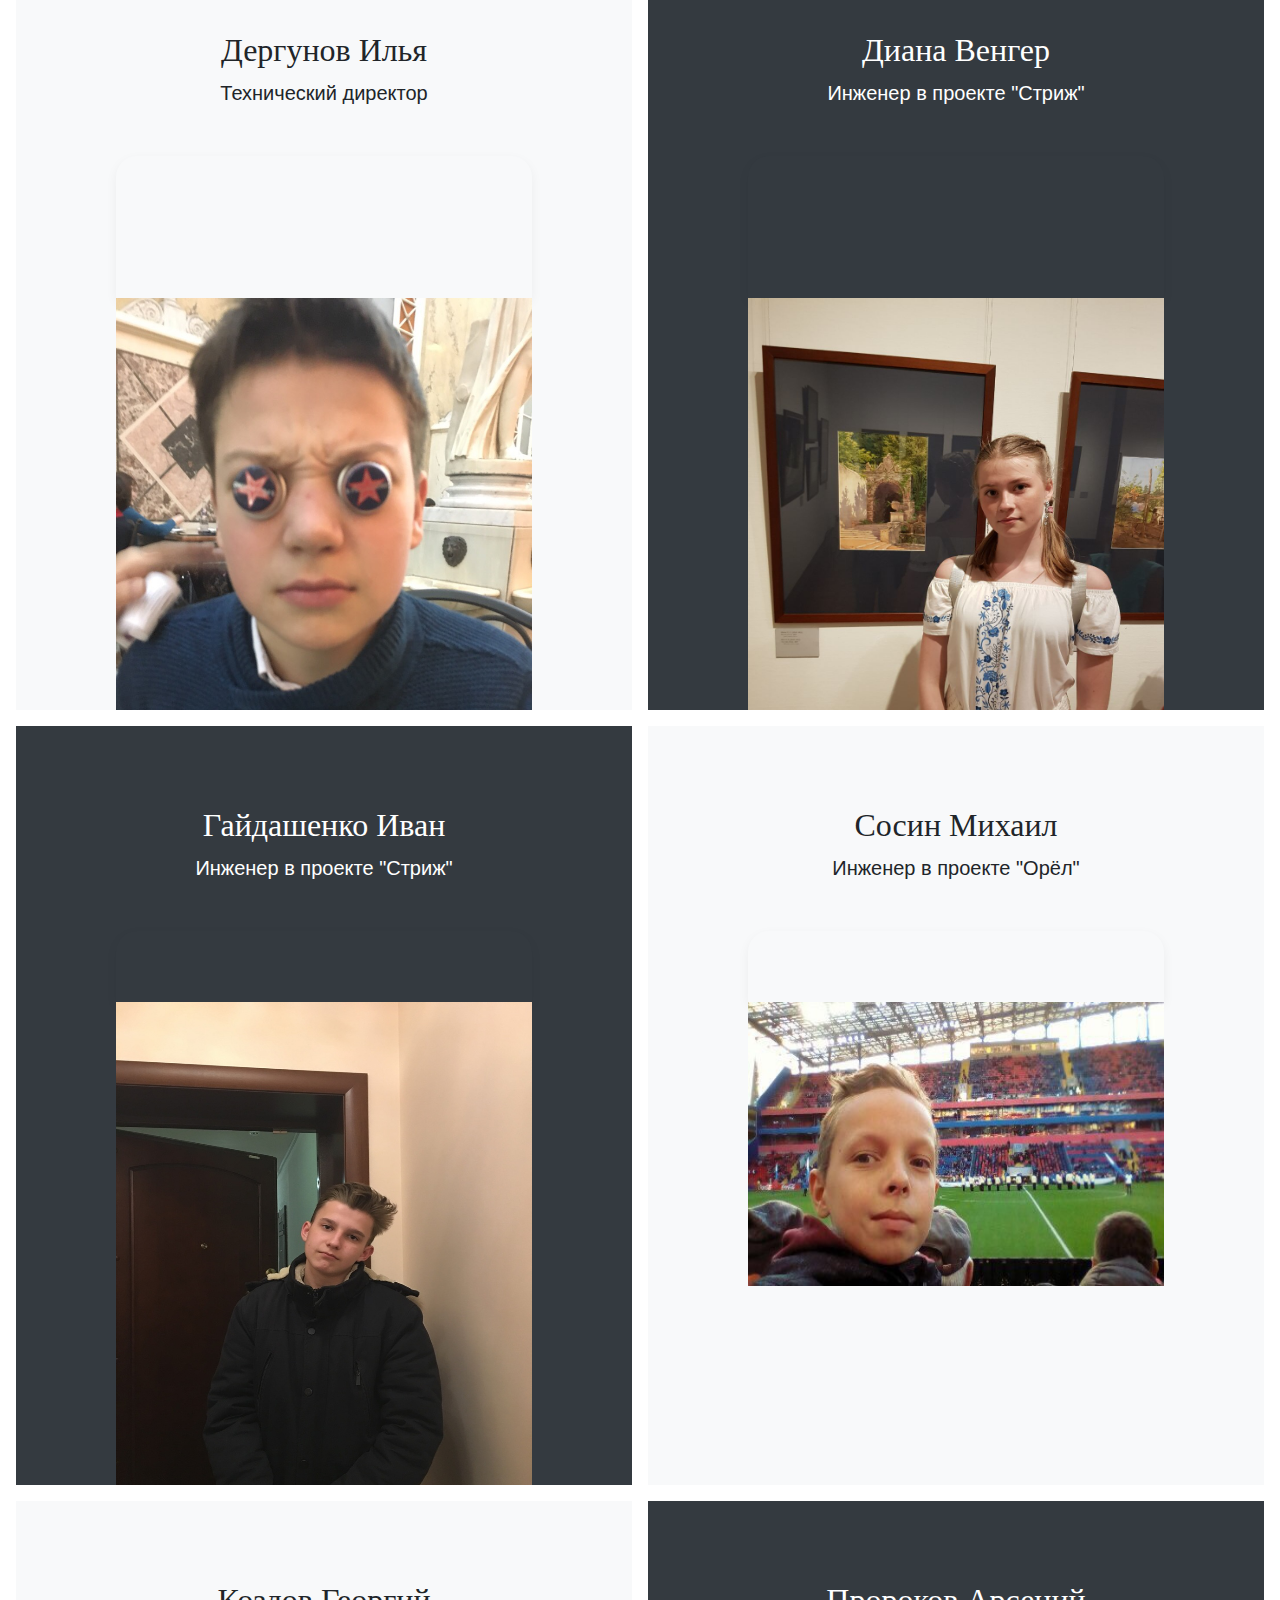
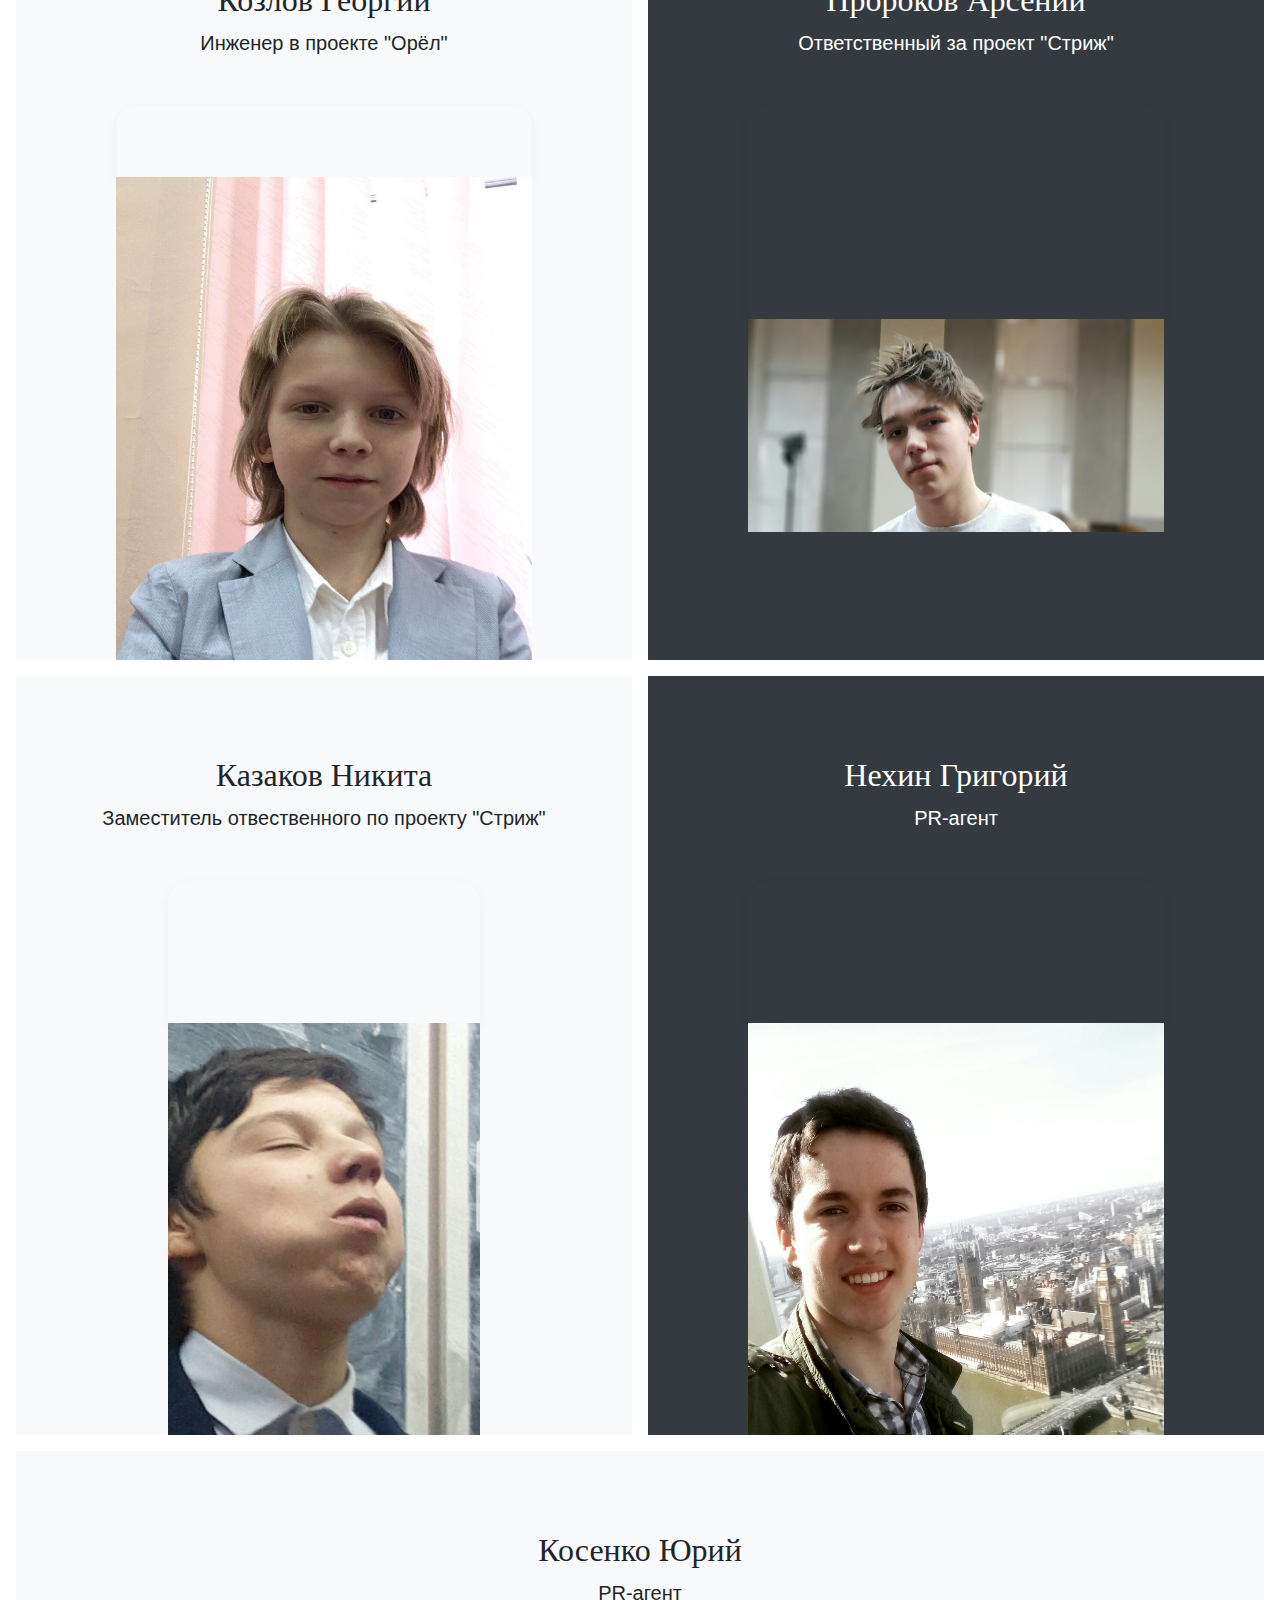
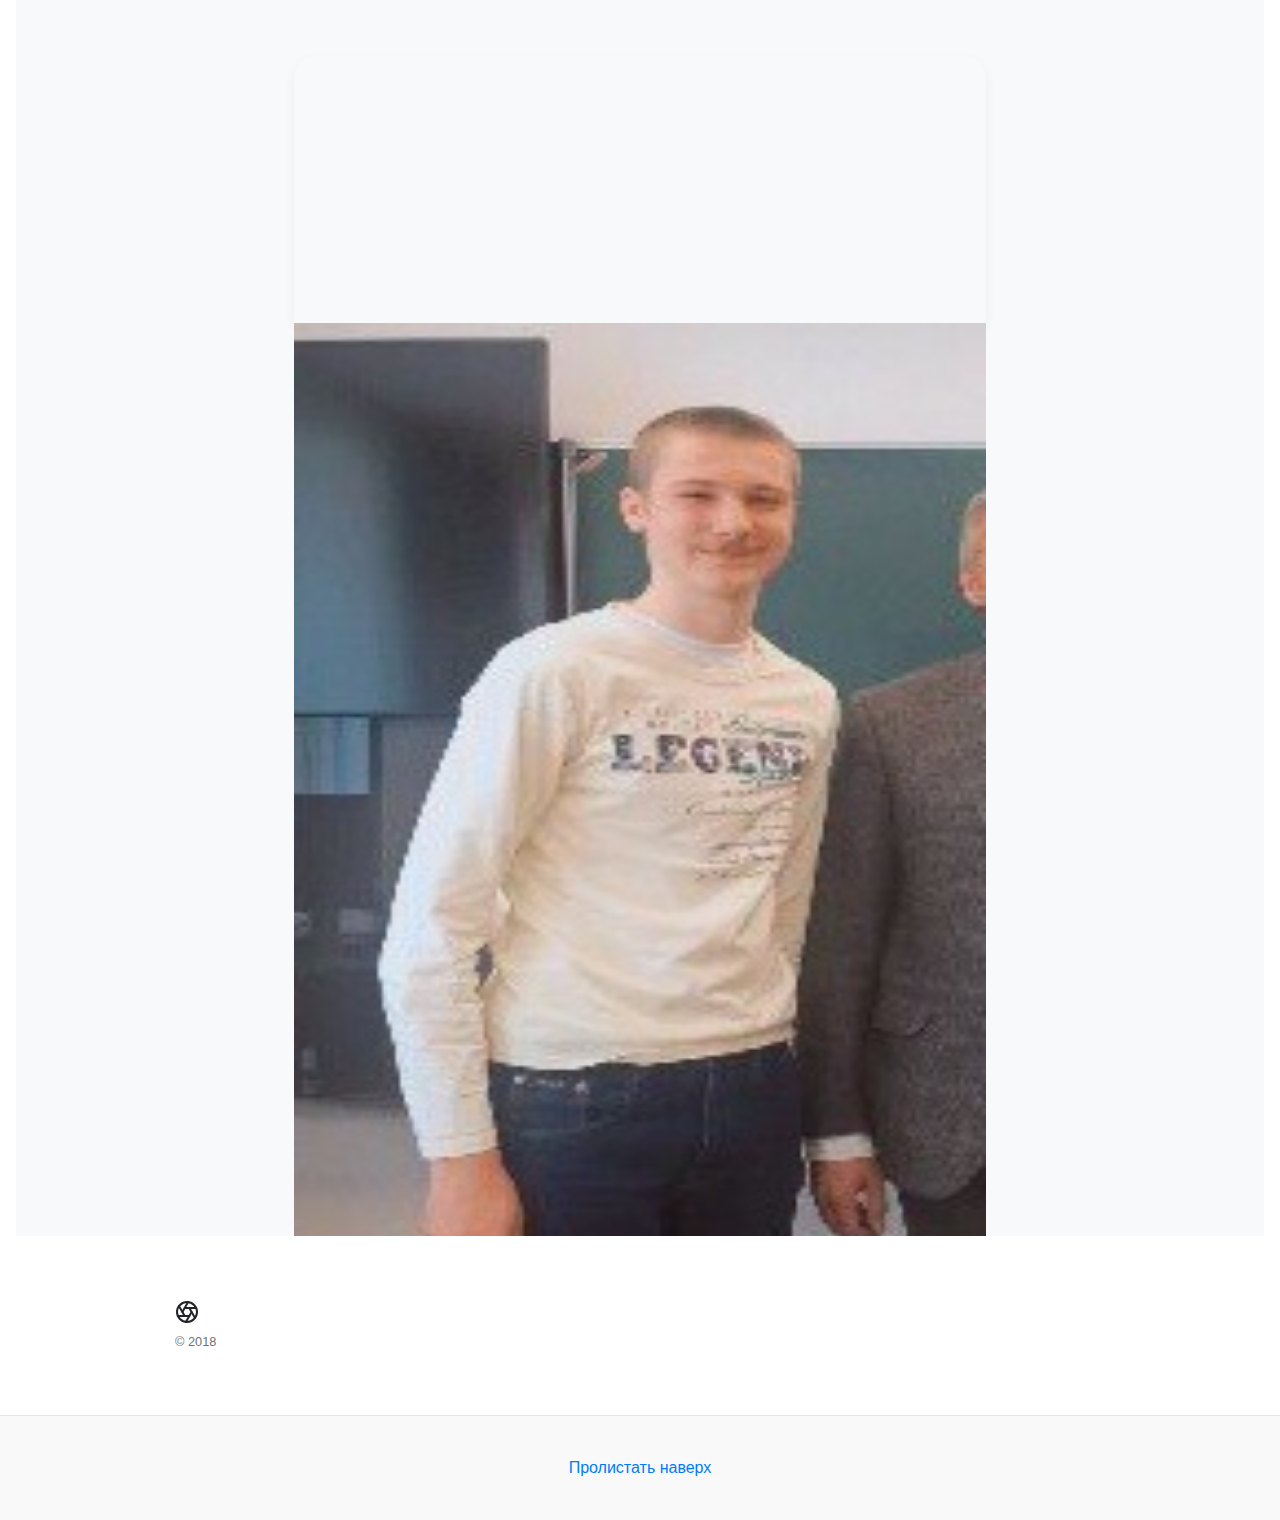
==== commit eb668737: "77" ====
--- a/comanda.html
+++ b/comanda.html
@@ -156,13 +156,13 @@
         <div class="bg-light box-shadow mx-auto" style="width: 60%; height: 20%; border-radius: 21px 21px 0 0;"></div>
           <img src="./yura.jpg" alt="Responsive image" style="width: 60%; height: 70%;">
       </div>
-      <div class="bg-dark mr-md-3 pt-3 px-3 pt-md-5 px-md-5 text-center text-white overflow-hidden">
+      <!--<div class="bg-dark mr-md-3 pt-3 px-3 pt-md-5 px-md-5 text-center text-white overflow-hidden">
         <div class="my-3 py-3">
           <h2 class="display-5">Твоя мамка хыыыхы))))0)</h2>
           <p class="lead">PR-агенд</p>
         </div>
         <div class="bg-dark box-shadow mx-auto" style="width: 80%; height: 300px; border-radius: 21px 21px 0 0;"></div>
-      </div>
+      </div>-->
     </div>
 
     <footer class="container py-5">
